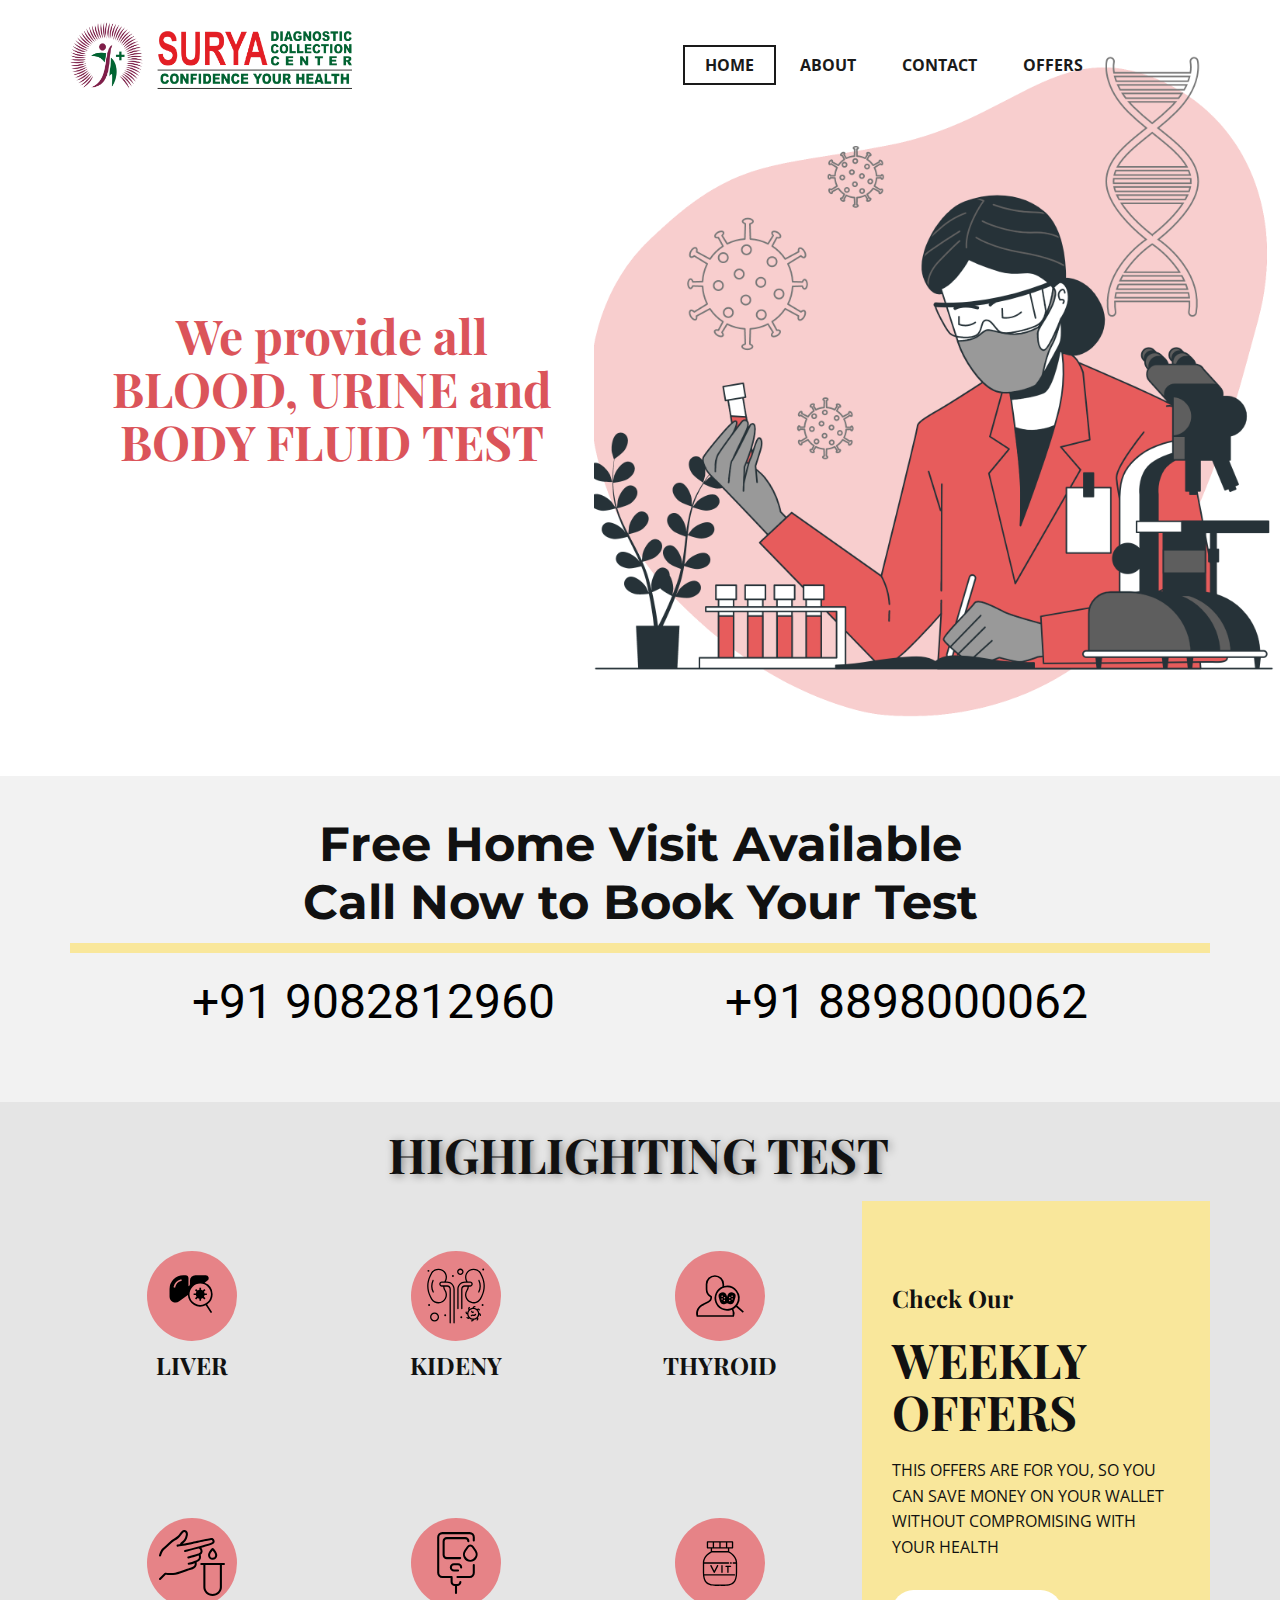
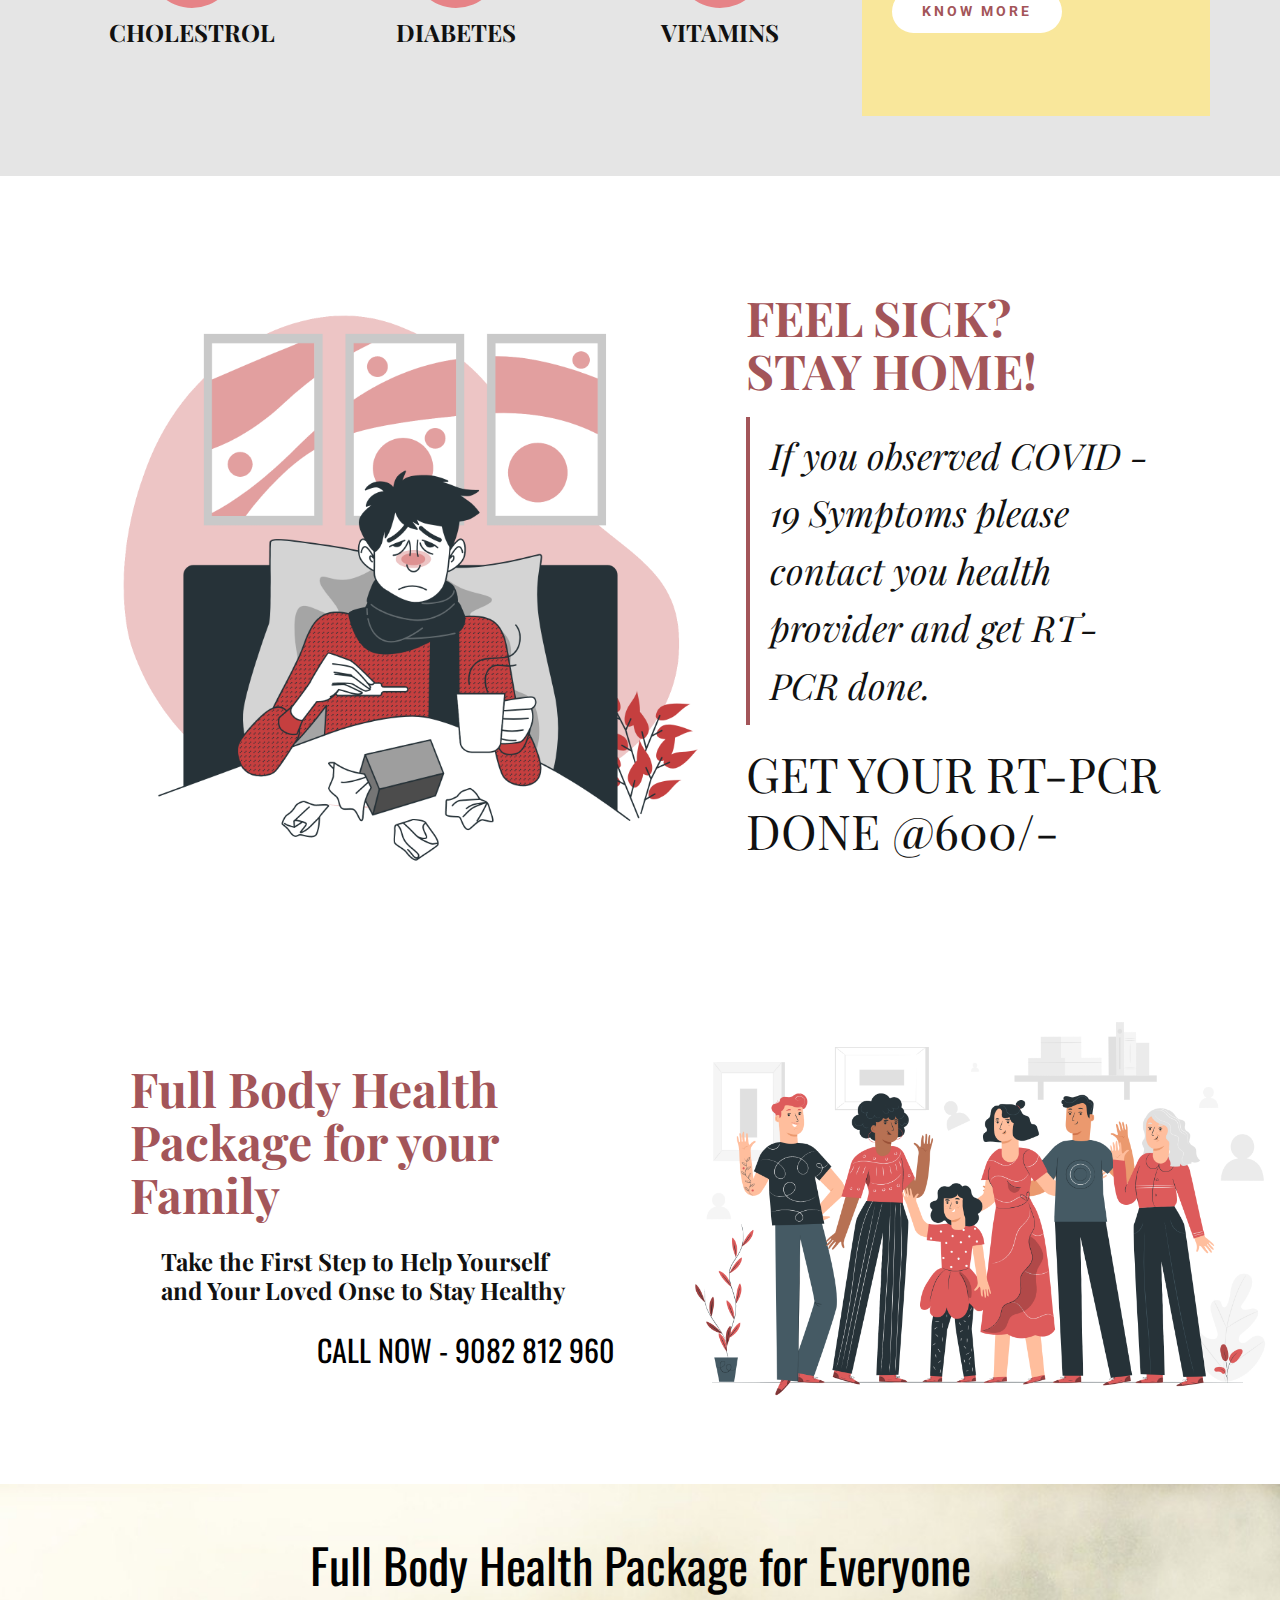
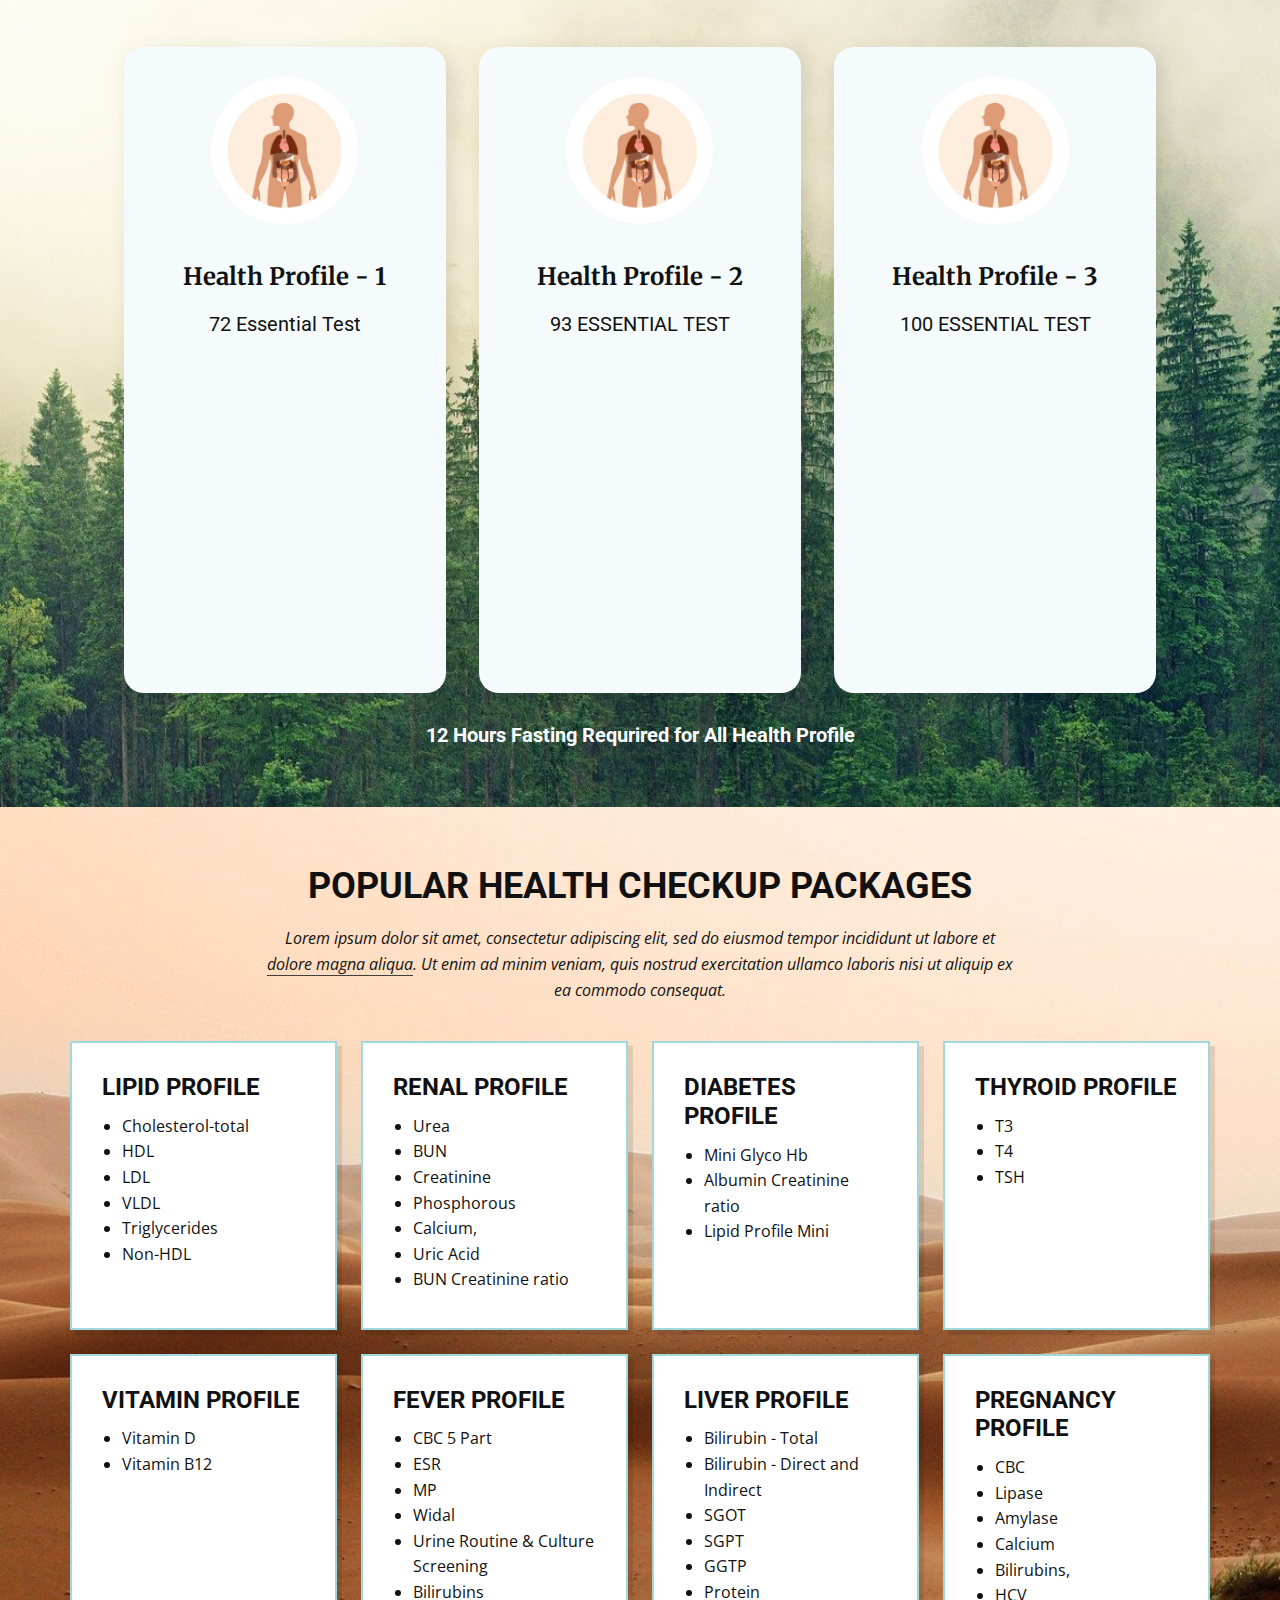
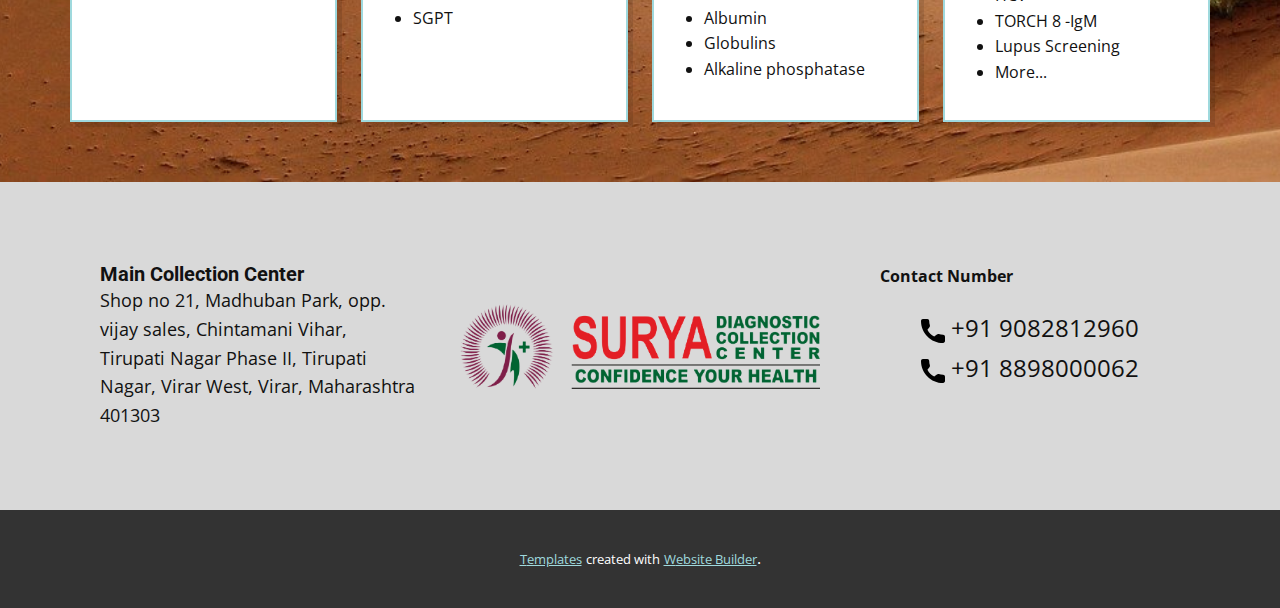
==== index.html @ cb6b9328 "first file upload" ====
<!DOCTYPE html>
<html style="font-size: 16px;">
  <head>
    <meta name="viewport" content="width=device-width, initial-scale=1.0">
    <meta charset="utf-8">
    <meta name="keywords" content="Quality Care, Weekly Timetable, Total Health Care, Get Online Consultation, Our Team, What people say, Make an Appointment">
    <meta name="description" content="">
    <meta name="page_type" content="np-template-header-footer-from-plugin">
    <title>Home</title>
    <link rel="stylesheet" href="nicepage.css" media="screen">
<link rel="stylesheet" href="Home.css" media="screen">
    <script class="u-script" type="text/javascript" src="jquery.js" defer=""></script>
    <script class="u-script" type="text/javascript" src="nicepage.js" defer=""></script>
    <meta name="generator" content="Nicepage 4.0.3, nicepage.com">
    <link id="u-theme-google-font" rel="stylesheet" href="https://fonts.googleapis.com/css?family=Roboto:100,100i,300,300i,400,400i,500,500i,700,700i,900,900i|Open+Sans:300,300i,400,400i,600,600i,700,700i,800,800i">
    <link id="u-page-google-font" rel="stylesheet" href="https://fonts.googleapis.com/css?family=Playfair+Display:400,400i,500,500i,600,600i,700,700i,800,800i,900,900i|Montserrat:100,100i,200,200i,300,300i,400,400i,500,500i,600,600i,700,700i,800,800i,900,900i|Oswald:200,300,400,500,600,700|Merriweather:300,300i,400,400i,700,700i,900,900i">
    
    
    
    
    
    
    
    
    <script type="application/ld+json">{
		"@context": "http://schema.org",
		"@type": "Organization",
		"name": "",
		"logo": "images/WhatsApp_Image_2021-11-16_at_7.43.37_PM-removebg-preview.png"
}</script>
    <meta name="theme-color" content="#9fd9dd">
    <meta property="og:title" content="Home">
    <meta property="og:type" content="website">
  </head>
  <body data-home-page="Home.html" data-home-page-title="Home" class="u-body u-overlap"><header class="u-clearfix u-header" id="sec-e995" data-animation-name="" data-animation-duration="0" data-animation-delay="0" data-animation-direction=""><div class="u-clearfix u-sheet u-sheet-1">
        <a href="https://nicepage.com" class="u-image u-logo u-image-1" data-image-width="1027" data-image-height="243">
          <img src="images/WhatsApp_Image_2021-11-16_at_7.43.37_PM-removebg-preview.png" class="u-logo-image u-logo-image-1">
        </a>
        <nav class="u-menu u-menu-dropdown u-offcanvas u-menu-1">
          <div class="menu-collapse" style="font-size: 1rem; letter-spacing: 0px; font-weight: 700; text-transform: uppercase;">
            <a class="u-border-2 u-border-active-palette-1-base u-border-hover-white u-border-no-left u-border-no-right u-border-no-top u-button-style u-custom-active-border-color u-custom-active-color u-custom-border u-custom-border-color u-custom-borders u-custom-hover-border-color u-custom-hover-color u-custom-left-right-menu-spacing u-custom-padding-bottom u-custom-text-active-color u-custom-text-hover-color u-custom-top-bottom-menu-spacing u-nav-link u-text-active-palette-1-base u-text-grey-90 u-text-hover-grey-90" href="#">
              <svg><use xmlns:xlink="http://www.w3.org/1999/xlink" xlink:href="#menu-hamburger"></use></svg>
              <svg version="1.1" xmlns="http://www.w3.org/2000/svg" xmlns:xlink="http://www.w3.org/1999/xlink"><defs><symbol id="menu-hamburger" viewBox="0 0 16 16" style="width: 16px; height: 16px;"><rect y="1" width="16" height="2"></rect><rect y="7" width="16" height="2"></rect><rect y="13" width="16" height="2"></rect>
</symbol>
</defs></svg>
            </a>
          </div>
          <div class="u-custom-menu u-nav-container">
            <ul class="u-nav u-spacing-2 u-unstyled u-nav-1"><li class="u-nav-item"><a class="u-border-2 u-border-active-grey-90 u-border-hover-grey-50 u-button-style u-nav-link u-text-active-grey-90 u-text-grey-90 u-text-hover-grey-90" href="Home.html" style="padding: 10px 20px;">Home</a>
</li><li class="u-nav-item"><a class="u-border-2 u-border-active-grey-90 u-border-hover-grey-50 u-button-style u-nav-link u-text-active-grey-90 u-text-grey-90 u-text-hover-grey-90" href="About.html" style="padding: 10px 20px;">About</a>
</li><li class="u-nav-item"><a class="u-border-2 u-border-active-grey-90 u-border-hover-grey-50 u-button-style u-nav-link u-text-active-grey-90 u-text-grey-90 u-text-hover-grey-90" href="Contact.html" style="padding: 10px 20px;">Contact</a>
</li><li class="u-nav-item"><a class="u-border-2 u-border-active-grey-90 u-border-hover-grey-50 u-button-style u-nav-link u-text-active-grey-90 u-text-grey-90 u-text-hover-grey-90" style="padding: 10px 20px;">Offers</a>
</li></ul>
          </div>
          <div class="u-custom-menu u-nav-container-collapse">
            <div class="u-black u-container-style u-inner-container-layout u-opacity u-opacity-95 u-sidenav">
              <div class="u-inner-container-layout u-sidenav-overflow">
                <div class="u-menu-close"></div>
                <ul class="u-align-center u-nav u-popupmenu-items u-unstyled u-nav-2"><li class="u-nav-item"><a class="u-button-style u-nav-link" href="Home.html" style="padding: 10px 20px;">Home</a>
</li><li class="u-nav-item"><a class="u-button-style u-nav-link" href="About.html" style="padding: 10px 20px;">About</a>
</li><li class="u-nav-item"><a class="u-button-style u-nav-link" href="Contact.html" style="padding: 10px 20px;">Contact</a>
</li><li class="u-nav-item"><a class="u-button-style u-nav-link" style="padding: 10px 20px;">Offers</a>
</li></ul>
              </div>
            </div>
            <div class="u-black u-menu-overlay u-opacity u-opacity-70"></div>
          </div>
        </nav>
      </div></header>
    <section class="u-align-center u-clearfix u-section-1" id="carousel_49eb">
      <div class="u-clearfix u-layout-wrap u-layout-wrap-1">
        <div class="u-layout">
          <div class="u-layout-row">
            <div class="u-align-left u-container-style u-layout-cell u-left-cell u-size-26-xl u-size-27-lg u-size-28-md u-size-28-sm u-size-28-xs u-layout-cell-1">
              <div class="u-container-layout u-container-layout-1">
                <h1 class="u-align-center u-custom-font u-font-playfair-display u-text u-text-palette-2-base u-text-1"> We provide all BLOOD, URINE and BODY FLUID&nbsp;TEST</h1>
              </div>
            </div>
            <div class="u-container-style u-image u-layout-cell u-right-cell u-size-32-md u-size-32-sm u-size-32-xs u-size-33-lg u-size-34-xl u-image-1" data-image-width="1600" data-image-height="1600">
              <div class="u-container-layout u-valign-bottom"></div>
            </div>
          </div>
        </div>
      </div>
    </section>
    <section class="u-align-center u-clearfix u-grey-5 u-section-2" id="carousel_c2cb">
      <div class="u-clearfix u-sheet u-sheet-1">
        <h3 class="u-custom-font u-font-montserrat u-text u-text-1">Free Home&nbsp;Visit Available<br>Call Now to Book Your Test
        </h3>
        <div class="u-border-10 u-border-palette-3-light-2 u-expanded-width u-line u-line-horizontal u-line-1"></div>
        <h1 class="u-text u-text-2">
          <a class="u-active-none u-border-none u-btn u-button-link u-button-style u-hover-none u-none u-text-black u-btn-1" href="tel:8898000062">+91 8898000062</a>
        </h1>
        <h1 class="u-text u-text-3">
          <a class="u-active-none u-border-none u-btn u-button-link u-button-style u-hover-none u-none u-text-black u-btn-2" href="tel:9082812960">+91 9082812960</a>
        </h1>
      </div>
    </section>
    <section class="u-clearfix u-grey-10 u-section-3" id="sec-e779">
      <div class="u-clearfix u-sheet u-sheet-1">
        <h1 class="u-custom-font u-font-playfair-display u-text u-text-1">HIGHLIGHTING TEST</h1>
        <div class="u-list u-list-1">
          <div class="u-repeater u-repeater-1">
            <div class="u-container-style u-list-item u-repeater-item u-shape-rectangle">
              <div class="u-container-layout u-similar-container u-container-layout-1"><span class="u-icon u-icon-circle u-palette-2-light-1 u-spacing-12 u-text-black u-icon-1"><svg class="u-svg-link" preserveAspectRatio="xMidYMin slice" viewBox="0 0 512 512" style=""><use xmlns:xlink="http://www.w3.org/1999/xlink" xlink:href="#svg-a597"></use></svg><svg class="u-svg-content" viewBox="0 0 512 512" id="svg-a597"><g id="Hepatitis"><path d="M415.978,242.4233a96.2558,96.2558,0,0,0-61.68-89.721L376.2612,136.6a23.3884,23.3884,0,0,0-13.8286-42.25H282.6753A42.8745,42.8745,0,0,0,239.85,137.1758v27.17a17.7848,17.7848,0,0,1-11.2549,16.5225v-63.13A23.4149,23.4149,0,0,0,205.2065,94.35H188.4551a106.7915,106.7915,0,0,0-106.67,106.6709v58.709A46.978,46.978,0,0,0,156.6,297.6465L223.9612,248.26a96.0654,96.0654,0,0,0,138.4545,80.3187l39.1776,60.2262,10.8974-7.0889-38.829-59.69A96.079,96.079,0,0,0,415.978,242.4233ZM170.6465,139.6328A64.2673,64.2673,0,0,0,126.6152,184.85l-1.6455,6.2886-12.5766-3.2915,1.646-6.2881a77.3275,77.3275,0,0,1,52.9795-54.4092l6.2417-1.814,3.6279,12.4834Zm66.1323,102.7905a83.1,83.1,0,1,1,83.1,83.1A83.1937,83.1937,0,0,1,236.7788,242.4233Z"></path><path d="M348.5189,222.9753l12.26-12.2605-9.1924-9.1923-12.2605,12.26a34.422,34.422,0,0,0-12.948-5.36V191.0806h-13v17.3425a34.4232,34.4232,0,0,0-12.9479,5.36l-12.2606-12.26-9.1924,9.1923,12.2606,12.2606a34.4216,34.4216,0,0,0-5.36,12.9479H268.5356v13h17.3426a34.4218,34.4218,0,0,0,5.36,12.948l-12.26,12.26,9.1924,9.1924,12.2605-12.26a34.422,34.422,0,0,0,12.948,5.36v17.3424h13V276.4237a34.4225,34.4225,0,0,0,12.9481-5.36l12.26,12.26,9.1924-9.1924-12.26-12.26a34.4241,34.4241,0,0,0,5.36-12.9481h17.3424v-13H353.8788A34.4236,34.4236,0,0,0,348.5189,222.9753Z"></path>
</g></svg></span>
                <h3 class="u-align-center u-custom-font u-font-playfair-display u-text u-text-2">LIVER</h3>
              </div>
            </div>
            <div class="u-container-style u-list-item u-repeater-item u-shape-rectangle">
              <div class="u-container-layout u-similar-container u-container-layout-2"><span class="u-icon u-icon-circle u-palette-2-light-1 u-spacing-12 u-text-black u-icon-2"><svg class="u-svg-link" preserveAspectRatio="xMidYMin slice" viewBox="0 0 512 512" style=""><use xmlns:xlink="http://www.w3.org/1999/xlink" xlink:href="#svg-5d9b"></use></svg><svg class="u-svg-content" viewBox="0 0 512 512" id="svg-5d9b" style="enable-background:new 0 0 512 512;"><g id="_x33_2_x2C__Disease_x2C__infected_x2C__infection_x2C__kidney"><g id="XMLID_19_"><g id="XMLID_20_"><path d="M430.347,229.461c2.46,1.276,5.475,0.304,6.74-2.138c15.17-29.268,15.627-64.445,1.223-94.099     c-1.205-2.483-4.198-3.52-6.682-2.313c-2.484,1.207-3.52,4.198-2.313,6.682c13.03,26.827,12.616,58.65-1.107,85.128     C426.938,225.173,427.895,228.191,430.347,229.461z" id="XMLID_870_"></path><path d="M406.606,312.021c17.414-3.721,32.337-14,42.02-28.945c0.088-0.136,0.169-0.274,0.243-0.418     l10.615-20.479c26.021-50.206,26.806-110.546,2.1-161.412c-13.434-27.627-12.647-26.112-12.958-26.593     c-20.032-30.922-61.271-39.74-92.2-19.702c-30.049,19.468-39.009,58.701-21.626,89.029H325.5c-32.809,0-59.5,26.691-59.5,59.5     v150.5c0,2.762,2.238,5,5,5c2.762,0,5-2.238,5-5V203c0-27.294,22.206-49.5,49.5-49.5H366c5.514,0,10,4.486,10,10s-4.486,10-10,10     c-21.368,0-20.32,0-41.75,0c-15.577,0-28.25,12.673-28.25,28.25V353.5c0,2.762,2.238,5,5,5c2.762,0,5-2.238,5-5V201.75     c0-10.063,8.186-18.25,18.25-18.25h21.708c-0.797,9.634-3.943,18.908-9.234,27.077c-9.683,14.945-12.966,32.766-9.244,50.18     C335.154,296.671,370.467,319.741,406.606,312.021z M345.117,216.014c6.345-9.794,10.063-20.944,10.88-32.514H366     c11.028,0,20-8.972,20-20s-8.972-20-20-20h-19.484c-0.46-0.777-0.927-1.537-1.399-2.267c-17.03-26.284-9.541-61.339,16.746-78.37     c26.131-16.931,61.078-9.649,78.206,16.495l12.52,25.776c23.332,48.038,22.591,105.026-1.984,152.441l-10.501,20.26     c-8.233,12.597-20.862,21.26-35.588,24.406c-30.631,6.541-60.712-12.945-67.258-43.575     C334.096,243.865,336.886,228.717,345.117,216.014z" id="XMLID_1387_"></path><path d="M82.684,137.594c1.207-2.484,0.172-5.476-2.313-6.682c-2.486-1.207-5.476-0.17-6.682,2.313     c-14.404,29.653-13.946,64.83,1.224,94.099c1.267,2.444,4.281,3.413,6.74,2.138c2.452-1.27,3.409-4.288,2.139-6.74     C70.068,196.243,69.654,164.419,82.684,137.594z" id="XMLID_867_"></path><path d="M186.5,143.5h-9.299c8.174-14.261,10.781-30.81,7.319-47.009c-3.721-17.414-14.001-32.337-28.945-42.02     c-30.922-20.035-72.165-11.225-92.2,19.702c-0.111,0.172-0.212,0.35-0.301,0.534l-12.658,26.059     c-24.706,50.867-23.921,111.207,2.101,161.412l10.615,20.479c0.074,0.144,0.155,0.282,0.243,0.418     c19.895,30.706,61.213,39.776,92.2,19.701c30.85-19.988,39.688-61.349,19.701-92.2c-5.291-8.169-8.438-17.443-9.234-27.077     h21.708c10.063,0,18.25,8.187,18.25,18.25V463.5c0,2.762,2.238,5,5,5c2.762,0,5-2.238,5-5V201.75     c0-15.577-12.673-28.25-28.25-28.25c-21.483,0-20.326,0-41.75,0c-5.514,0-10-4.486-10-10s4.486-10,10-10h40.5     c27.294,0,49.5,22.206,49.5,49.5v260.5c0,2.762,2.238,5,5,5c2.762,0,5-2.238,5-5V203C246,170.191,219.309,143.5,186.5,143.5z      M126,163.5c0,11.028,8.972,20,20,20h10.004c0.817,11.57,4.535,22.721,10.88,32.514c16.989,26.223,9.477,61.379-16.746,78.37     c-26.157,16.947-61.203,9.517-78.241-16.547l-10.501-20.261c-24.575-47.415-25.317-104.402-1.984-152.441l12.521-25.776     c17.03-25.991,51.921-33.525,78.206-16.495c26.279,17.025,33.779,52.081,16.747,78.368c-0.479,0.739-0.944,1.492-1.403,2.269H146     C134.972,143.5,126,152.472,126,163.5z" id="XMLID_1383_"></path><path d="M436.732,388.564c-0.92-8.767-4.275-17.319-10.069-24.557c0.479-0.229,0.99-0.393,1.523-0.428     c2.087-0.14,4.225,1.764,5.67,3.38c1.842,2.057,5.002,2.233,7.061,0.393c2.058-1.842,2.233-5.003,0.393-7.061     c-4.258-4.757-8.892-7.004-13.772-6.69c-3.349,0.218-6.066,1.633-8.077,3.156c-7.044-5.719-15.494-9.242-24.509-10.229     c0.181-0.51,0.435-0.997,0.8-1.404c1.374-1.533,4.22-1.714,6.376-1.593c2.742,0.142,5.116-1.957,5.27-4.715     c0.153-2.757-1.958-5.116-4.715-5.27c-6.369-0.357-11.241,1.329-14.469,5.006c-2.214,2.521-3.135,5.444-3.479,7.942     c-9.025,0.938-17.49,4.422-24.562,10.097c-0.228-0.477-0.393-0.989-0.428-1.521c-0.134-2.067,1.764-4.225,3.38-5.67     c2.058-1.842,2.233-5.003,0.393-7.061c-1.843-2.058-5.003-2.234-7.061-0.393c-4.757,4.257-7.008,8.89-6.69,13.772     c0.218,3.349,1.633,6.067,3.156,8.077c-5.841,7.212-9.237,15.755-10.204,24.519c-0.518-0.181-1.016-0.438-1.43-0.81     c-1.533-1.374-1.712-4.225-1.593-6.375c0.153-2.757-1.958-5.116-4.715-5.27c-2.761-0.153-5.117,1.957-5.27,4.715     c-0.354,6.373,1.33,11.241,5.006,14.468c2.53,2.222,5.468,3.147,7.972,3.488c0.921,8.765,4.276,17.316,10.069,24.553     c-0.478,0.228-0.991,0.394-1.523,0.428c-2.06,0.154-4.224-1.763-5.67-3.38c-1.843-2.058-5.003-2.234-7.061-0.393     c-2.058,1.842-2.233,5.003-0.393,7.06c3.688,4.12,8.274,7.046,13.771,6.69c3.349-0.218,6.066-1.633,8.077-3.156     c7.044,5.719,15.494,9.242,24.509,10.229c-0.181,0.51-0.435,0.997-0.8,1.404c-1.373,1.532-4.221,1.71-6.375,1.593     c-2.768-0.147-5.117,1.957-5.27,4.715c-0.153,2.757,1.958,5.116,4.715,5.27c5.526,0.312,10.846-0.878,14.469-5.006     c2.214-2.521,3.135-5.444,3.478-7.942c9.024-0.938,17.49-4.422,24.562-10.097c0.228,0.478,0.394,0.989,0.428,1.522     c0.134,2.067-1.764,4.225-3.38,5.67c-2.058,1.842-2.233,5.003-0.393,7.061c1.843,2.058,5.003,2.233,7.06,0.393     c4.757-4.257,7.008-8.89,6.691-13.771c-0.218-3.349-1.633-6.067-3.156-8.077c5.841-7.212,9.237-15.755,10.204-24.518     c0.519,0.181,1.016,0.437,1.43,0.809c1.533,1.374,1.712,4.226,1.593,6.376c-0.153,2.757,1.958,5.116,4.715,5.27     c2.807,0.145,5.119-1.994,5.27-4.715c0.354-6.374-1.33-11.242-5.006-14.47C442.172,389.824,439.237,388.904,436.732,388.564z      M389.939,430.853c-0.124-0.006-0.248-0.001-0.374,0.002c-20.772-0.078-37.085-16.927-37.147-37.195     c0.001-0.034-0.003-0.069-0.002-0.105c-0.006-20.394,16.379-37.2,37.077-37.318c0.076,0.004,0.15,0.021,0.226,0.021     c0.07,0,0.143-0.017,0.214-0.021c20.635,0.12,37.073,16.87,37.073,37.282C427.02,413.787,410.753,430.729,389.939,430.853z" id="XMLID_1380_"></path><path d="M404.308,395.821c-3.869,3.492-9.195,6.521-10.96,6.26c-5.801-6.348-15.164-3.249-21.898,2.668     c-2.074,1.823-2.278,4.982-0.455,7.057c1.826,2.077,4.982,2.275,7.057,0.455c2.372-2.085,6.965-4.496,7.934-3.414     c1.752,1.959,4.121,3.069,6.85,3.212c7.624,0.386,16.486-7.283,18.188-8.825c2.043-1.853,2.197-5.011,0.346-7.057     C409.517,394.129,406.355,393.975,404.308,395.821z" id="XMLID_862_"></path><path d="M383.107,387.383c3.034,0.878,6.283,0.417,9.377-1.646c2.298-1.531,2.919-4.636,1.387-6.934     c-1.532-2.298-4.636-2.919-6.934-1.387c-0.692,0.461-0.954,0.388-1.04,0.362c-1.09-0.31-2.795-2.49-3.594-4.236     c-1.128-2.509-4.075-3.638-6.591-2.52c-2.523,1.122-3.66,4.076-2.539,6.6C373.759,378.942,376.993,385.609,383.107,387.383z" id="XMLID_861_"></path><path d="M289.665,93.5c13.785,0,25-11.215,25-25s-11.215-25-25-25c-13.785,0-25,11.215-25,25     S275.88,93.5,289.665,93.5z M289.665,53.5c8.271,0,15,6.729,15,15s-6.729,15-15,15c-8.272,0-15-6.729-15-15     S281.394,53.5,289.665,53.5z" id="XMLID_1375_"></path><path d="M89.665,383.5c-19.299,0-35,15.701-35,35s15.701,35,35,35c19.299,0,35-15.701,35-35     S108.964,383.5,89.665,383.5z M89.665,443.5c-13.785,0-25-11.215-25-25s11.215-25,25-25c13.785,0,25,11.215,25,25     S103.451,443.5,89.665,443.5z" id="XMLID_1372_"></path><circle cx="462.165" cy="326" id="XMLID_856_" r="7.5"></circle><circle cx="232.165" cy="101" id="XMLID_855_" r="7.5"></circle><circle cx="467.165" cy="51" id="XMLID_854_" r="7.5"></circle><circle cx="42.165" cy="61" id="XMLID_853_" r="7.5"></circle><circle cx="297.165" cy="421" id="XMLID_852_" r="7.5"></circle><circle cx="47.165" cy="326" id="XMLID_851_" r="7.5"></circle><circle cx="172.165" cy="406" id="XMLID_850_" r="7.5"></circle>
</g>
</g>
</g></svg></span>
                <h3 class="u-align-center u-custom-font u-font-playfair-display u-text u-text-3">KIDENY</h3>
              </div>
            </div>
            <div class="u-container-style u-list-item u-repeater-item u-shape-rectangle">
              <div class="u-container-layout u-similar-container u-container-layout-3"><span class="u-icon u-icon-circle u-palette-2-light-1 u-spacing-12 u-text-black u-icon-3"><svg class="u-svg-link" preserveAspectRatio="xMidYMin slice" viewBox="0 0 512 512" style=""><use xmlns:xlink="http://www.w3.org/1999/xlink" xlink:href="#svg-a11b"></use></svg><svg class="u-svg-content" viewBox="0 0 512 512" id="svg-a11b"><g id="Thyroid"><path d="M354.7407,228.2134a31.4647,31.4647,0,0,0-39.3515,20.6587l-4.3653,14.0151-4.3652-14.0151a31.4268,31.4268,0,0,0-60.01,18.6919l8.9444,28.7138a31.7627,31.7627,0,0,0,39.7734,20.88l10.2168-3.1821a18.2133,18.2133,0,0,1,10.8818,0l10.2168,3.1826a31.7639,31.7639,0,0,0,39.7735-20.88L375.4,267.564a31.4268,31.4268,0,0,0-20.6592-39.3506ZM271.917,284.8071a5.8009,5.8009,0,1,1,5.9722-5.6242A5.8007,5.8007,0,0,1,271.917,284.8071Zm.6528-21.77a5.801,5.801,0,1,1,5.9722-5.6246A5.8011,5.8011,0,0,1,272.57,263.0374Zm17.1438,33.1983a5.8009,5.8009,0,1,1,5.9722-5.6244A5.8011,5.8011,0,0,1,289.7136,296.2357Zm.6529-21.77a5.801,5.801,0,1,1,5.9721-5.6245A5.8006,5.8006,0,0,1,290.3665,274.4658Zm41.46,21.5081a5.8009,5.8009,0,1,1,5.8007-5.8009A5.801,5.801,0,0,1,331.8267,295.9739Zm0-21.78a5.801,5.801,0,1,1,5.8007-5.8009A5.801,5.801,0,0,1,331.8267,274.1942Zm18.1313,10.89a5.8009,5.8009,0,1,1,5.8008-5.8008A5.801,5.801,0,0,1,349.958,285.084Zm0-21.78a5.8009,5.8009,0,1,1,5.8008-5.8009A5.8009,5.8009,0,0,1,349.958,263.3043Z"></path><path d="M441.1968,375.4683l-52.1856-44.8545a98.8933,98.8933,0,0,0,7.208-11.2456,97.1842,97.1842,0,0,0-108.3-141.0694V165.54a71.3086,71.3086,0,1,0-142.6171,0v38.18a71.0479,71.0479,0,0,0,35.6347,61.669v5.1167c0,11.1645-7.4892,21.2358-19.5469,26.2837-.16.0674-.3183.1411-.4726.2207l-34.84,18c-42.0127,17.7163-63.914,58.9482-52.0859,98.1372a6.5,6.5,0,0,0,6.2227,4.622H359.1372a6.5,6.5,0,0,0,6.2227-4.622,74.5818,74.5818,0,0,0-5.5039-56.4047,95.912,95.912,0,0,0,20.7421-16.2172l52.1241,44.8016ZM354.1177,404.769H85.2339a62.2277,62.2277,0,0,1,6.2109-43.0131c8.1289-15.1089,22.2989-27.4888,39.8985-34.858.16-.0673.3183-.1411.4726-.2207l34.8447-18.0024c16.5782-7.0454,27.2764-22.001,27.2764-38.17v-8.98a6.499,6.499,0,0,0-3.5537-5.794,58.1743,58.1743,0,0,1-32.081-52.0122V165.54a58.3086,58.3086,0,1,1,116.6171,0v16.926A97.1786,97.1786,0,0,0,338.2739,365.98a98.4758,98.4758,0,0,0,9.9883-3.528A62.1709,62.1709,0,0,1,354.1177,404.769Zm-19.4883-51.2675a84.2863,84.2863,0,1,1,50.1885-40.3794A83.621,83.621,0,0,1,334.6294,353.5015Z"></path>
</g></svg></span>
                <h3 class="u-align-center u-custom-font u-font-playfair-display u-text u-text-4">THYROID</h3>
              </div>
            </div>
            <div class="u-container-style u-list-item u-repeater-item u-shape-rectangle">
              <div class="u-container-layout u-similar-container u-container-layout-4"><span class="u-icon u-icon-circle u-palette-2-light-1 u-spacing-12 u-icon-4"><svg class="u-svg-link" preserveAspectRatio="xMidYMin slice" viewBox="0 0 128 128" style=""><use xmlns:xlink="http://www.w3.org/1999/xlink" xlink:href="#svg-0c4b"></use></svg><svg class="u-svg-content" viewBox="0 0 128 128" id="svg-0c4b"><path d="M80.71,47.84a7.51,7.51,0,0,0,3.74-5.57,11.46,11.46,0,0,0-2.26-7.7c11.18-3.14,21.41-6.3,23.32-7.83a5.7,5.7,0,0,0,2.37-5.08c-.26-3-2.95-5.46-4.14-6.11-.84-.46-1.45-.8-22.13,3.62-9.69,2.06-20.67,4.54-22.58,5.1-1.62.47-7.55,1.49-13.27,2.42a16.7,16.7,0,0,1,1.88-1.56c2.51-1.84,6.93-6.22,8.29-14.94.63-4-.55-7.26-3.22-9A6.61,6.61,0,0,0,45.59.94c-1.89,1.17-3.31,3.13-5,5.4a34,34,0,0,1-5.09,6,54.25,54.25,0,0,1-6.76,4.74,49.7,49.7,0,0,0-7.74,5.57l-3.22,3.08A119.66,119.66,0,0,1,7.6,34.87C2.92,38.35.34,47.9.06,49A2,2,0,0,0,1.5,51.41a1.77,1.77,0,0,0,.5.07A2,2,0,0,0,3.94,50C4.6,47.43,7,40.32,10,38.09A120.89,120.89,0,0,0,20.6,28.61c1.1-1.06,2.17-2.09,3.19-3a45.87,45.87,0,0,1,7.12-5.1,56.37,56.37,0,0,0,7.27-5.12,37.4,37.4,0,0,0,5.71-6.67c1.39-1.92,2.59-3.59,3.8-4.34a2.64,2.64,0,0,1,2.8.14c1.32.88,1.86,2.73,1.49,5.09-1.14,7.3-4.69,10.86-6.71,12.34a16.07,16.07,0,0,0-5.09,5.68l-4.41.68a2,2,0,1,0,.6,4c.83-.13,20.23-3.09,23.77-4.12,4.38-1.27,37.31-8.43,42-8.83A5,5,0,0,1,103.9,22c0,.22.07.82-.9,1.6-1.6,1.24-13.42,4.8-28,8.79l-.25.06-.07,0c-7.76,2.11-16.3,4.35-24.51,6.41a2,2,0,0,0,.49,3.94,2.05,2.05,0,0,0,.49-.06c3.77-.95,14.39-3.65,25.27-6.62a2.51,2.51,0,0,1,2.26.49c1.35,1.11,2,3.77,1.82,5.19-.23,2.2-2.8,3-2.89,3.06h0c-.17.06-17.33,5.44-21.25,6.51a2,2,0,0,0,.52,3.93,2.41,2.41,0,0,0,.53-.07c3.28-.89,15.09-4.58,19.63-6,.5,1.62.94,4.22-.4,6.32-.83,1.29-4.62,3.31-6.92,4.27l-.06,0-.08,0a40.51,40.51,0,0,1-12.07,3.61,2,2,0,0,0,.22,4l.22,0a42.86,42.86,0,0,0,11.27-3,7.65,7.65,0,0,1-.11,2.9c-.53,2.26-2.14,4.12-8.26,5.9-2.15.62-5.29,1.79-8.94,3.13-6.74,2.5-15.14,5.6-20.49,6.45-8,1.27-18.8,0-18.9,0a2,2,0,0,0-1.66.57L.59,93.59a2,2,0,0,0,0,2.82A2,2,0,0,0,2,97a2,2,0,0,0,1.41-.59l9.53-9.52c2.94.31,11.82,1.06,19-.08,5.73-.91,14.34-4.09,21.25-6.65,3.57-1.32,6.66-2.46,8.67-3,4.75-1.38,9.79-3.51,11-8.83a11.77,11.77,0,0,0,0-5.49c2.21-1,5.71-3,7-5C82.23,54.21,81.48,50.17,80.71,47.84Z"></path><path d="M126,64H82a2,2,0,0,0,0,4h4v43c0,9.21,8.24,17,18,17s18-7.79,18-17V68h4a2,2,0,0,0,0-4Zm-8,47c0,6.93-6.54,13-14,13s-14-6.07-14-13V68h28Z"></path><path d="M102.64,35.59c-.77.77-7.53,7.69-7.53,13.47a8.95,8.95,0,0,0,17.89,0c0-5.78-6.76-12.7-7.53-13.47A2,2,0,0,0,102.64,35.59ZM104.06,54a5,5,0,0,1-5-4.94c0-2.56,2.64-6.45,5-9.11,2.3,2.66,4.94,6.55,4.94,9.11A5,5,0,0,1,104.06,54Z"></path></svg></span>
                <h3 class="u-align-center u-custom-font u-font-playfair-display u-text u-text-5">CHOLESTROL</h3>
              </div>
            </div>
            <div class="u-container-style u-list-item u-repeater-item u-shape-rectangle">
              <div class="u-container-layout u-similar-container u-container-layout-5"><span class="u-icon u-icon-circle u-palette-2-light-1 u-spacing-12 u-text-black u-icon-5"><svg class="u-svg-link" preserveAspectRatio="xMidYMin slice" viewBox="0 0 512 512" style=""><use xmlns:xlink="http://www.w3.org/1999/xlink" xlink:href="#svg-e969"></use></svg><svg class="u-svg-content" viewBox="0 0 512 512" id="svg-e969"><g id="_23._Diabetes"><path d="M402,271.67V332a40,40,0,0,1-40,40H267a8,8,0,0,1,0-16h95a24,24,0,0,0,24-24V271.67a8,8,0,0,1,16,0ZM290,395a8,8,0,0,0-8,8,16,16,0,0,1-16,16H246a16,16,0,0,1-16-16V364a8,8,0,0,0-8-8H150a24,24,0,0,1-24-24V56a24,24,0,0,1,24-24H362a24,24,0,0,1,24,24V80.67a8,8,0,1,0,16,0V56a40,40,0,0,0-40-40H150a40,40,0,0,0-40,40V332a40,40,0,0,0,40,40h64v31a32,32,0,0,0,32,32h2v53a8,8,0,0,0,16,0V435h2a32,32,0,0,0,32-32A8,8,0,0,0,290,395ZM184,71H328a16,16,0,0,1,16,16,8,8,0,0,0,16,0,32,32,0,0,0-32-32H184a32,32,0,0,0-32,32V194a32,32,0,0,0,32,32H288.67a8,8,0,0,0,0-16H184a16,16,0,0,1-16-16V87A16,16,0,0,1,184,71Zm56,203h32a16,16,0,0,1,16,16,8,8,0,0,0,16,0,32,32,0,0,0-32-32H240a32,32,0,0,0,0,64h32a8,8,0,0,0,0-16H240a16,16,0,0,1,0-32Zm127-28c-45.86,0-73-51.63-46.82-89.42L342,125.14a30.49,30.49,0,0,1,50.08,0l21.78,31.41C440.07,194.39,412.79,246,367,246Zm33.67-80.3-21.78-31.41a14.45,14.45,0,0,0-23.78,0l-21.78,31.41a41,41,0,1,0,67.34,0Z"></path>
</g></svg></span>
                <h3 class="u-align-center u-custom-font u-font-playfair-display u-text u-text-6">DIABETES</h3>
              </div>
            </div>
            <div class="u-container-style u-list-item u-repeater-item u-shape-rectangle">
              <div class="u-container-layout u-similar-container u-container-layout-6"><span class="u-icon u-icon-circle u-palette-2-light-1 u-spacing-12 u-icon-6"><svg class="u-svg-link" preserveAspectRatio="xMidYMin slice" viewBox="0 0 100 100" style=""><use xmlns:xlink="http://www.w3.org/1999/xlink" xlink:href="#svg-94e4"></use></svg><svg class="u-svg-content" viewBox="0 0 100 100" id="svg-94e4"><g><path d="M64,32.51V28h5c0.553,0,1-0.448,1-1v-9c0-0.552-0.447-1-1-1H31c-0.553,0-1,0.448-1,1v9c0,0.552,0.447,1,1,1h5v4.52   c-7.314,3.832-12,10.576-12,17.411v14.375c0,7.573,1.549,12.799,4.735,15.973c4.462,4.443,11.32,4.41,19.26,4.385L50,84.658   l2.005,0.005c0.663,0.002,1.317,0.005,1.964,0.005c7.104,0,13.206-0.316,17.297-4.391C74.451,77.105,76,71.88,76,64.307V49.931   C76,43,71.314,36.253,64,32.51z M68,26h-5h-2v-7h7V26z M41,19h8v7h-8V19z M51,19h8v7h-8V19z M32,19h7v7h-2h-5V19z M62,28v4H38v-4   H62z M74,64.307c0,7.014-1.355,11.775-4.146,14.555c-3.873,3.859-10.354,3.83-17.84,3.803L50,82.658l-2.014,0.005   c-7.497,0.028-13.966,0.056-17.839-3.802c-2.116-2.107-3.403-5.359-3.904-9.862H72c0.553,0,1-0.448,1-1s-0.447-1-1-1H26.078   C26.028,66.141,26,65.247,26,64.307V51h37c0.553,0,1-0.448,1-1s-0.447-1-1-1H26.042c0.419-5.945,4.808-11.734,11.445-15h25.031   c6.639,3.178,11.026,8.97,11.44,15H70c-0.553,0-1,0.448-1,1s0.447,1,1,1h4V64.307z"></path><path d="M67,49h-1c-0.553,0-1,0.448-1,1s0.447,1,1,1h1c0.553,0,1-0.448,1-1S67.553,49,67,49z"></path><path d="M46.888,53.1c-0.495-0.252-1.105-0.056-1.358,0.441l-4.203,8.236l-4.202-8.236c-0.252-0.497-0.861-0.693-1.358-0.441   c-0.497,0.254-0.694,0.862-0.44,1.359l5.102,10c0.026,0.052,0.063,0.093,0.097,0.139c0.017,0.021,0.028,0.045,0.047,0.066   c0.08,0.091,0.173,0.164,0.276,0.219c0.008,0.004,0.013,0.012,0.021,0.018c0.04,0.021,0.083,0.031,0.125,0.045   c0.027,0.011,0.053,0.022,0.081,0.031c0.083,0.021,0.168,0.034,0.252,0.034h0.001h0.001c0.084,0,0.169-0.013,0.252-0.034   c0.028-0.008,0.054-0.021,0.081-0.031c0.042-0.014,0.085-0.024,0.125-0.045c0.008-0.004,0.013-0.012,0.021-0.018   c0.104-0.056,0.196-0.128,0.275-0.218c0.02-0.021,0.031-0.046,0.049-0.069c0.033-0.044,0.069-0.085,0.096-0.137l5.103-10   C47.582,53.962,47.385,53.354,46.888,53.1z"></path><path d="M53,53c-0.553,0-1,0.448-1,1v10c0,0.552,0.447,1,1,1s1-0.448,1-1V54C54,53.448,53.553,53,53,53z"></path><path d="M66,54h-7c-0.553,0-1,0.448-1,1s0.447,1,1,1h2v8c0,0.552,0.447,1,1,1s1-0.448,1-1v-8h3c0.553,0,1-0.448,1-1   S66.553,54,66,54z"></path>
</g></svg></span>
                <h3 class="u-align-center u-custom-font u-font-playfair-display u-text u-text-7">VITAMINS</h3>
              </div>
            </div>
          </div>
        </div>
        <div class="u-container-style u-expanded-width-md u-expanded-width-sm u-expanded-width-xs u-group u-palette-3-light-2 u-group-1">
          <div class="u-container-layout u-valign-middle u-container-layout-7">
            <h6 class="u-custom-font u-font-playfair-display u-text u-text-default u-text-8">Check Our</h6>
            <h2 class="u-custom-font u-font-playfair-display u-text u-text-9">WEEKLY OFFERS</h2>
            <p class="u-text u-text-10">THIS OFFERS ARE FOR YOU, SO YOU CAN SAVE MONEY ON YOUR WALLET WITHOUT COMPROMISING WITH YOUR HEALTH</p>
            <a href="https://nicepage.com/landing-page" class="u-btn u-btn-round u-button-style u-custom-font u-heading-font u-radius-30 u-text-palette-2-dark-1 u-white u-btn-1">Know more</a>
          </div>
        </div>
      </div>
    </section>
    <section class="u-align-left u-clearfix u-valign-middle-sm u-valign-middle-xs u-section-4" id="carousel_af6b">
      <div class="u-clearfix u-sheet u-sheet-1">
        <div class="u-clearfix u-gutter-0 u-layout-wrap u-layout-wrap-1">
          <div class="u-gutter-0 u-layout">
            <div class="u-layout-row">
              <div class="u-align-left u-container-style u-image u-layout-cell u-right-cell u-size-34 u-image-1" data-image-width="2000" data-image-height="2000">
                <div class="u-container-layout u-container-layout-1"></div>
              </div>
              <div class="u-align-left u-container-style u-layout-cell u-left-cell u-size-26 u-layout-cell-2">
                <div class="u-container-layout u-container-layout-2">
                  <h1 class="u-custom-font u-font-playfair-display u-text u-text-palette-2-dark-1 u-text-1">FEEL SICK?<br>STAY HOME!
                  </h1>
                  <blockquote class="u-border-palette-2-dark-1 u-custom-font u-font-playfair-display u-text u-text-2">If you observed COVID - 19 Symptoms please contact you health provider and get RT-PCR done.</blockquote>
                  <h3 class="u-custom-font u-font-playfair-display u-text u-text-3">GET YOUR RT-PCR DONE @600/-</h3>
                </div>
              </div>
            </div>
          </div>
        </div>
      </div>
    </section>
    <section class="u-clearfix u-white u-section-5" id="carousel_b096">
      <div class="u-clearfix u-layout-wrap u-layout-wrap-1">
        <div class="u-layout">
          <div class="u-layout-row">
            <div class="u-align-left u-container-style u-layout-cell u-left-cell u-size-30 u-layout-cell-1">
              <div class="u-container-layout u-container-layout-1">
                <h1 class="u-custom-font u-font-playfair-display u-text u-text-palette-2-dark-1 u-text-1">Full Body Health Package for your Family</h1>
                <h6 class="u-custom-font u-font-playfair-display u-text u-text-2">Take the First Step to Help Yourself and Your Loved Onse to Stay Healthy<br>
                  <font style="font-size: 3rem;"></font>
                </h6>
                <h3 class="u-align-right u-custom-font u-font-oswald u-text u-text-3">
                  <a class="u-active-none u-border-none u-btn u-button-link u-button-style u-hover-none u-none u-text-black u-btn-1" href="tel:09082812960"> CALL NOW - 9082 812 960</a>
                </h3>
              </div>
            </div>
            <div class="u-container-style u-image u-layout-cell u-right-cell u-size-30 u-image-1" data-image-width="1600" data-image-height="1600">
              <div class="u-container-layout u-valign-middle u-container-layout-2"></div>
            </div>
          </div>
        </div>
      </div>
    </section>
    <section class="u-align-left u-clearfix u-image u-section-6" id="carousel_5fff" data-image-width="1920" data-image-height="1280">
      <div class="u-clearfix u-sheet u-valign-middle-sm u-valign-middle-xs u-sheet-1">
        <h1 class="u-custom-font u-font-oswald u-text u-text-black u-text-default u-text-1">Full Body Health Package for Everyone </h1>
        <div class="u-list u-list-1">
          <div class="u-repeater u-repeater-1">
            <div class="u-align-left u-container-style u-list-item u-palette-1-light-3 u-radius-20 u-repeater-item u-shape-round u-list-item-1">
              <div class="u-container-layout u-similar-container u-container-layout-1">
                <div alt="" class="u-align-center u-image u-image-circle u-image-1" data-image-width="612" data-image-height="612"></div>
                <h4 class="u-align-center u-custom-font u-font-merriweather u-text u-text-2">Health Profile - 1</h4>
                <h5 class="u-align-center u-text u-text-3">72 Essential Test</h5>
                <ul class="u-align-left u-custom-list u-text u-text-palette-2-dark-1 u-text-4" data-animation-name="fadeIn" data-animation-duration="1000" data-animation-direction="">
                  <li>
                    <div class="u-list-icon u-text-palette-2-base u-list-icon-1">
                      <svg class="u-svg-content" viewBox="0 0 24 24" id="svg-2992" style="font-size: 0.9em; margin: -0.9em;"><path d="m23.526 5.101c-.04-.399-.231-.759-.541-1.014l-2.318-1.904c-.639-.524-1.585-.432-2.111.207l-9.745 11.86-3.916-3.355c-.628-.536-1.576-.465-2.115.163l-1.952 2.278c-.261.304-.388.691-.357 1.091s.215.764.52 1.024l7.403 6.346c.275.235.616.361.974.361.044 0 .089-.002.134-.006.405-.036.77-.229 1.028-.542l12.662-15.411c.255-.309.373-.7.334-1.098z" fill="#2196f3"></path><path d="m.638 13.173c-.304.354-.452.807-.417 1.273.036.466.251.891.606 1.194l7.403 6.346v.001c.321.273.719.421 1.136.421.052 0 .104-.003.156-.007.472-.042.898-.266 1.199-.632l12.665-15.411c.613-.746.504-1.852-.242-2.464l-2.318-1.904c-.744-.612-1.848-.504-2.463.24l-9.584 11.665-3.722-3.189c-.732-.627-1.839-.543-2.467.189zm3.444-1.329 4.303 3.688c.153.131.348.196.554.178.201-.018.386-.115.514-.271l10.07-12.255c.087-.107.246-.123.352-.035l2.318 1.904c.107.088.123.246.035.353l-12.664 15.41c-.058.07-.132.087-.171.09-.039.006-.115.001-.185-.059l-7.404-6.346c-.068-.059-.083-.132-.086-.171-.003-.038.001-.113.06-.182l1.952-2.278c.089-.102.247-.116.352-.026z"></path></svg>
                    </div> Lipid Profile
                  </li>
                  <li>
                    <div class="u-list-icon u-text-palette-2-base u-list-icon-2">
                      <svg class="u-svg-content" viewBox="0 0 24 24" id="svg-2992" style="font-size: 0.9em; margin: -0.9em;"><path d="m23.526 5.101c-.04-.399-.231-.759-.541-1.014l-2.318-1.904c-.639-.524-1.585-.432-2.111.207l-9.745 11.86-3.916-3.355c-.628-.536-1.576-.465-2.115.163l-1.952 2.278c-.261.304-.388.691-.357 1.091s.215.764.52 1.024l7.403 6.346c.275.235.616.361.974.361.044 0 .089-.002.134-.006.405-.036.77-.229 1.028-.542l12.662-15.411c.255-.309.373-.7.334-1.098z" fill="#2196f3"></path><path d="m.638 13.173c-.304.354-.452.807-.417 1.273.036.466.251.891.606 1.194l7.403 6.346v.001c.321.273.719.421 1.136.421.052 0 .104-.003.156-.007.472-.042.898-.266 1.199-.632l12.665-15.411c.613-.746.504-1.852-.242-2.464l-2.318-1.904c-.744-.612-1.848-.504-2.463.24l-9.584 11.665-3.722-3.189c-.732-.627-1.839-.543-2.467.189zm3.444-1.329 4.303 3.688c.153.131.348.196.554.178.201-.018.386-.115.514-.271l10.07-12.255c.087-.107.246-.123.352-.035l2.318 1.904c.107.088.123.246.035.353l-12.664 15.41c-.058.07-.132.087-.171.09-.039.006-.115.001-.185-.059l-7.404-6.346c-.068-.059-.083-.132-.086-.171-.003-.038.001-.113.06-.182l1.952-2.278c.089-.102.247-.116.352-.026z"></path></svg>
                    </div>Liver Profile
                  </li>
                  <li>
                    <div class="u-list-icon u-text-palette-2-base u-list-icon-3">
                      <svg class="u-svg-content" viewBox="0 0 24 24" id="svg-2992" style="font-size: 0.9em; margin: -0.9em;"><path d="m23.526 5.101c-.04-.399-.231-.759-.541-1.014l-2.318-1.904c-.639-.524-1.585-.432-2.111.207l-9.745 11.86-3.916-3.355c-.628-.536-1.576-.465-2.115.163l-1.952 2.278c-.261.304-.388.691-.357 1.091s.215.764.52 1.024l7.403 6.346c.275.235.616.361.974.361.044 0 .089-.002.134-.006.405-.036.77-.229 1.028-.542l12.662-15.411c.255-.309.373-.7.334-1.098z" fill="#2196f3"></path><path d="m.638 13.173c-.304.354-.452.807-.417 1.273.036.466.251.891.606 1.194l7.403 6.346v.001c.321.273.719.421 1.136.421.052 0 .104-.003.156-.007.472-.042.898-.266 1.199-.632l12.665-15.411c.613-.746.504-1.852-.242-2.464l-2.318-1.904c-.744-.612-1.848-.504-2.463.24l-9.584 11.665-3.722-3.189c-.732-.627-1.839-.543-2.467.189zm3.444-1.329 4.303 3.688c.153.131.348.196.554.178.201-.018.386-.115.514-.271l10.07-12.255c.087-.107.246-.123.352-.035l2.318 1.904c.107.088.123.246.035.353l-12.664 15.41c-.058.07-.132.087-.171.09-.039.006-.115.001-.185-.059l-7.404-6.346c-.068-.059-.083-.132-.086-.171-.003-.038.001-.113.06-.182l1.952-2.278c.089-.102.247-.116.352-.026z"></path></svg>
                    </div>Renal / Kideny Profile
                  </li>
                  <li>
                    <div class="u-list-icon u-text-palette-2-base u-list-icon-4">
                      <svg class="u-svg-content" viewBox="0 0 24 24" id="svg-2992" style="font-size: 0.9em; margin: -0.9em;"><path d="m23.526 5.101c-.04-.399-.231-.759-.541-1.014l-2.318-1.904c-.639-.524-1.585-.432-2.111.207l-9.745 11.86-3.916-3.355c-.628-.536-1.576-.465-2.115.163l-1.952 2.278c-.261.304-.388.691-.357 1.091s.215.764.52 1.024l7.403 6.346c.275.235.616.361.974.361.044 0 .089-.002.134-.006.405-.036.77-.229 1.028-.542l12.662-15.411c.255-.309.373-.7.334-1.098z" fill="#2196f3"></path><path d="m.638 13.173c-.304.354-.452.807-.417 1.273.036.466.251.891.606 1.194l7.403 6.346v.001c.321.273.719.421 1.136.421.052 0 .104-.003.156-.007.472-.042.898-.266 1.199-.632l12.665-15.411c.613-.746.504-1.852-.242-2.464l-2.318-1.904c-.744-.612-1.848-.504-2.463.24l-9.584 11.665-3.722-3.189c-.732-.627-1.839-.543-2.467.189zm3.444-1.329 4.303 3.688c.153.131.348.196.554.178.201-.018.386-.115.514-.271l10.07-12.255c.087-.107.246-.123.352-.035l2.318 1.904c.107.088.123.246.035.353l-12.664 15.41c-.058.07-.132.087-.171.09-.039.006-.115.001-.185-.059l-7.404-6.346c-.068-.059-.083-.132-.086-.171-.003-.038.001-.113.06-.182l1.952-2.278c.089-.102.247-.116.352-.026z"></path></svg>
                    </div>Thyroid Profile
                  </li>
                  <li>
                    <div class="u-list-icon u-text-palette-2-base u-list-icon-5">
                      <svg class="u-svg-content" viewBox="0 0 24 24" id="svg-2992" style="font-size: 0.9em; margin: -0.9em;"><path d="m23.526 5.101c-.04-.399-.231-.759-.541-1.014l-2.318-1.904c-.639-.524-1.585-.432-2.111.207l-9.745 11.86-3.916-3.355c-.628-.536-1.576-.465-2.115.163l-1.952 2.278c-.261.304-.388.691-.357 1.091s.215.764.52 1.024l7.403 6.346c.275.235.616.361.974.361.044 0 .089-.002.134-.006.405-.036.77-.229 1.028-.542l12.662-15.411c.255-.309.373-.7.334-1.098z" fill="#2196f3"></path><path d="m.638 13.173c-.304.354-.452.807-.417 1.273.036.466.251.891.606 1.194l7.403 6.346v.001c.321.273.719.421 1.136.421.052 0 .104-.003.156-.007.472-.042.898-.266 1.199-.632l12.665-15.411c.613-.746.504-1.852-.242-2.464l-2.318-1.904c-.744-.612-1.848-.504-2.463.24l-9.584 11.665-3.722-3.189c-.732-.627-1.839-.543-2.467.189zm3.444-1.329 4.303 3.688c.153.131.348.196.554.178.201-.018.386-.115.514-.271l10.07-12.255c.087-.107.246-.123.352-.035l2.318 1.904c.107.088.123.246.035.353l-12.664 15.41c-.058.07-.132.087-.171.09-.039.006-.115.001-.185-.059l-7.404-6.346c-.068-.059-.083-.132-.086-.171-.003-.038.001-.113.06-.182l1.952-2.278c.089-.102.247-.116.352-.026z"></path></svg>
                    </div>Iron/ Magnesium
                  </li>
                  <li>
                    <div class="u-list-icon u-text-palette-2-base u-list-icon-6">
                      <svg class="u-svg-content" viewBox="0 0 24 24" id="svg-2992" style="font-size: 0.9em; margin: -0.9em;"><path d="m23.526 5.101c-.04-.399-.231-.759-.541-1.014l-2.318-1.904c-.639-.524-1.585-.432-2.111.207l-9.745 11.86-3.916-3.355c-.628-.536-1.576-.465-2.115.163l-1.952 2.278c-.261.304-.388.691-.357 1.091s.215.764.52 1.024l7.403 6.346c.275.235.616.361.974.361.044 0 .089-.002.134-.006.405-.036.77-.229 1.028-.542l12.662-15.411c.255-.309.373-.7.334-1.098z" fill="#2196f3"></path><path d="m.638 13.173c-.304.354-.452.807-.417 1.273.036.466.251.891.606 1.194l7.403 6.346v.001c.321.273.719.421 1.136.421.052 0 .104-.003.156-.007.472-.042.898-.266 1.199-.632l12.665-15.411c.613-.746.504-1.852-.242-2.464l-2.318-1.904c-.744-.612-1.848-.504-2.463.24l-9.584 11.665-3.722-3.189c-.732-.627-1.839-.543-2.467.189zm3.444-1.329 4.303 3.688c.153.131.348.196.554.178.201-.018.386-.115.514-.271l10.07-12.255c.087-.107.246-.123.352-.035l2.318 1.904c.107.088.123.246.035.353l-12.664 15.41c-.058.07-.132.087-.171.09-.039.006-.115.001-.185-.059l-7.404-6.346c-.068-.059-.083-.132-.086-.171-.003-.038.001-.113.06-.182l1.952-2.278c.089-.102.247-.116.352-.026z"></path></svg>
                    </div>Complete Blood Count
                  </li>
                  <li>
                    <div class="u-list-icon u-text-palette-2-base u-list-icon-7">
                      <svg class="u-svg-content" viewBox="0 0 24 24" id="svg-2992" style="font-size: 0.9em; margin: -0.9em;"><path d="m23.526 5.101c-.04-.399-.231-.759-.541-1.014l-2.318-1.904c-.639-.524-1.585-.432-2.111.207l-9.745 11.86-3.916-3.355c-.628-.536-1.576-.465-2.115.163l-1.952 2.278c-.261.304-.388.691-.357 1.091s.215.764.52 1.024l7.403 6.346c.275.235.616.361.974.361.044 0 .089-.002.134-.006.405-.036.77-.229 1.028-.542l12.662-15.411c.255-.309.373-.7.334-1.098z" fill="#2196f3"></path><path d="m.638 13.173c-.304.354-.452.807-.417 1.273.036.466.251.891.606 1.194l7.403 6.346v.001c.321.273.719.421 1.136.421.052 0 .104-.003.156-.007.472-.042.898-.266 1.199-.632l12.665-15.411c.613-.746.504-1.852-.242-2.464l-2.318-1.904c-.744-.612-1.848-.504-2.463.24l-9.584 11.665-3.722-3.189c-.732-.627-1.839-.543-2.467.189zm3.444-1.329 4.303 3.688c.153.131.348.196.554.178.201-.018.386-.115.514-.271l10.07-12.255c.087-.107.246-.123.352-.035l2.318 1.904c.107.088.123.246.035.353l-12.664 15.41c-.058.07-.132.087-.171.09-.039.006-.115.001-.185-.059l-7.404-6.346c-.068-.059-.083-.132-.086-.171-.003-.038.001-.113.06-.182l1.952-2.278c.089-.102.247-.116.352-.026z"></path></svg>
                    </div>Urine Analysis
                  </li>
                  <li>
                    <div class="u-list-icon u-text-palette-2-base u-list-icon-8">
                      <svg class="u-svg-content" viewBox="0 0 24 24" id="svg-2992" style="font-size: 0.9em; margin: -0.9em;"><path d="m23.526 5.101c-.04-.399-.231-.759-.541-1.014l-2.318-1.904c-.639-.524-1.585-.432-2.111.207l-9.745 11.86-3.916-3.355c-.628-.536-1.576-.465-2.115.163l-1.952 2.278c-.261.304-.388.691-.357 1.091s.215.764.52 1.024l7.403 6.346c.275.235.616.361.974.361.044 0 .089-.002.134-.006.405-.036.77-.229 1.028-.542l12.662-15.411c.255-.309.373-.7.334-1.098z" fill="#2196f3"></path><path d="m.638 13.173c-.304.354-.452.807-.417 1.273.036.466.251.891.606 1.194l7.403 6.346v.001c.321.273.719.421 1.136.421.052 0 .104-.003.156-.007.472-.042.898-.266 1.199-.632l12.665-15.411c.613-.746.504-1.852-.242-2.464l-2.318-1.904c-.744-.612-1.848-.504-2.463.24l-9.584 11.665-3.722-3.189c-.732-.627-1.839-.543-2.467.189zm3.444-1.329 4.303 3.688c.153.131.348.196.554.178.201-.018.386-.115.514-.271l10.07-12.255c.087-.107.246-.123.352-.035l2.318 1.904c.107.088.123.246.035.353l-12.664 15.41c-.058.07-.132.087-.171.09-.039.006-.115.001-.185-.059l-7.404-6.346c-.068-.059-.083-.132-.086-.171-.003-.038.001-.113.06-.182l1.952-2.278c.089-.102.247-.116.352-.026z"></path></svg>
                    </div>ESR
                  </li>
                  <li>
                    <div class="u-list-icon u-text-palette-2-base u-list-icon-9">
                      <svg class="u-svg-content" viewBox="0 0 24 24" id="svg-2992" style="font-size: 0.9em; margin: -0.9em;"><path d="m23.526 5.101c-.04-.399-.231-.759-.541-1.014l-2.318-1.904c-.639-.524-1.585-.432-2.111.207l-9.745 11.86-3.916-3.355c-.628-.536-1.576-.465-2.115.163l-1.952 2.278c-.261.304-.388.691-.357 1.091s.215.764.52 1.024l7.403 6.346c.275.235.616.361.974.361.044 0 .089-.002.134-.006.405-.036.77-.229 1.028-.542l12.662-15.411c.255-.309.373-.7.334-1.098z" fill="#2196f3"></path><path d="m.638 13.173c-.304.354-.452.807-.417 1.273.036.466.251.891.606 1.194l7.403 6.346v.001c.321.273.719.421 1.136.421.052 0 .104-.003.156-.007.472-.042.898-.266 1.199-.632l12.665-15.411c.613-.746.504-1.852-.242-2.464l-2.318-1.904c-.744-.612-1.848-.504-2.463.24l-9.584 11.665-3.722-3.189c-.732-.627-1.839-.543-2.467.189zm3.444-1.329 4.303 3.688c.153.131.348.196.554.178.201-.018.386-.115.514-.271l10.07-12.255c.087-.107.246-.123.352-.035l2.318 1.904c.107.088.123.246.035.353l-12.664 15.41c-.058.07-.132.087-.171.09-.039.006-.115.001-.185-.059l-7.404-6.346c-.068-.059-.083-.132-.086-.171-.003-.038.001-.113.06-.182l1.952-2.278c.089-.102.247-.116.352-.026z"></path></svg>
                    </div>Diabetes Screen
                  </li>
                </ul>
              </div>
            </div>
            <div class="u-align-left u-container-style u-list-item u-palette-1-light-3 u-radius-20 u-repeater-item u-shape-round u-list-item-2">
              <div class="u-container-layout u-similar-container u-container-layout-2">
                <div alt="" class="u-align-center u-image u-image-circle u-image-2" data-image-width="612" data-image-height="612"></div>
                <h4 class="u-align-center u-custom-font u-font-merriweather u-text u-text-5"> Health Profile - 2</h4>
                <h5 class="u-align-center u-text u-text-6">93 ESSENTIAL TEST<br>
                </h5>
                <ul class="u-align-left u-custom-list u-text u-text-palette-2-dark-1 u-text-7" data-animation-name="fadeIn" data-animation-duration="1000" data-animation-direction="">
                  <li>
                    <div class="u-list-icon u-text-palette-2-base u-list-icon-10">
                      <svg class="u-svg-content" viewBox="0 0 24 24" id="svg-2992" style="font-size: 0.9em; margin: -0.9em;"><path d="m23.526 5.101c-.04-.399-.231-.759-.541-1.014l-2.318-1.904c-.639-.524-1.585-.432-2.111.207l-9.745 11.86-3.916-3.355c-.628-.536-1.576-.465-2.115.163l-1.952 2.278c-.261.304-.388.691-.357 1.091s.215.764.52 1.024l7.403 6.346c.275.235.616.361.974.361.044 0 .089-.002.134-.006.405-.036.77-.229 1.028-.542l12.662-15.411c.255-.309.373-.7.334-1.098z" fill="#2196f3"></path><path d="m.638 13.173c-.304.354-.452.807-.417 1.273.036.466.251.891.606 1.194l7.403 6.346v.001c.321.273.719.421 1.136.421.052 0 .104-.003.156-.007.472-.042.898-.266 1.199-.632l12.665-15.411c.613-.746.504-1.852-.242-2.464l-2.318-1.904c-.744-.612-1.848-.504-2.463.24l-9.584 11.665-3.722-3.189c-.732-.627-1.839-.543-2.467.189zm3.444-1.329 4.303 3.688c.153.131.348.196.554.178.201-.018.386-.115.514-.271l10.07-12.255c.087-.107.246-.123.352-.035l2.318 1.904c.107.088.123.246.035.353l-12.664 15.41c-.058.07-.132.087-.171.09-.039.006-.115.001-.185-.059l-7.404-6.346c-.068-.059-.083-.132-.086-.171-.003-.038.001-.113.06-.182l1.952-2.278c.089-.102.247-.116.352-.026z"></path></svg>
                    </div>Health Profile - 1
                  </li>
                  <li>
                    <div class="u-list-icon u-text-palette-2-base u-list-icon-10">
                      <svg class="u-svg-content" viewBox="0 0 24 24" id="svg-2992" style="font-size: 0.9em; margin: -0.9em;"><path d="m23.526 5.101c-.04-.399-.231-.759-.541-1.014l-2.318-1.904c-.639-.524-1.585-.432-2.111.207l-9.745 11.86-3.916-3.355c-.628-.536-1.576-.465-2.115.163l-1.952 2.278c-.261.304-.388.691-.357 1.091s.215.764.52 1.024l7.403 6.346c.275.235.616.361.974.361.044 0 .089-.002.134-.006.405-.036.77-.229 1.028-.542l12.662-15.411c.255-.309.373-.7.334-1.098z" fill="#2196f3"></path><path d="m.638 13.173c-.304.354-.452.807-.417 1.273.036.466.251.891.606 1.194l7.403 6.346v.001c.321.273.719.421 1.136.421.052 0 .104-.003.156-.007.472-.042.898-.266 1.199-.632l12.665-15.411c.613-.746.504-1.852-.242-2.464l-2.318-1.904c-.744-.612-1.848-.504-2.463.24l-9.584 11.665-3.722-3.189c-.732-.627-1.839-.543-2.467.189zm3.444-1.329 4.303 3.688c.153.131.348.196.554.178.201-.018.386-.115.514-.271l10.07-12.255c.087-.107.246-.123.352-.035l2.318 1.904c.107.088.123.246.035.353l-12.664 15.41c-.058.07-.132.087-.171.09-.039.006-.115.001-.185-.059l-7.404-6.346c-.068-.059-.083-.132-.086-.171-.003-.038.001-.113.06-.182l1.952-2.278c.089-.102.247-.116.352-.026z"></path></svg>
                    </div>Vitamin B12
                  </li>
                  <li>
                    <div class="u-list-icon u-text-palette-2-base u-list-icon-10">
                      <svg class="u-svg-content" viewBox="0 0 24 24" id="svg-2992" style="font-size: 0.9em; margin: -0.9em;"><path d="m23.526 5.101c-.04-.399-.231-.759-.541-1.014l-2.318-1.904c-.639-.524-1.585-.432-2.111.207l-9.745 11.86-3.916-3.355c-.628-.536-1.576-.465-2.115.163l-1.952 2.278c-.261.304-.388.691-.357 1.091s.215.764.52 1.024l7.403 6.346c.275.235.616.361.974.361.044 0 .089-.002.134-.006.405-.036.77-.229 1.028-.542l12.662-15.411c.255-.309.373-.7.334-1.098z" fill="#2196f3"></path><path d="m.638 13.173c-.304.354-.452.807-.417 1.273.036.466.251.891.606 1.194l7.403 6.346v.001c.321.273.719.421 1.136.421.052 0 .104-.003.156-.007.472-.042.898-.266 1.199-.632l12.665-15.411c.613-.746.504-1.852-.242-2.464l-2.318-1.904c-.744-.612-1.848-.504-2.463.24l-9.584 11.665-3.722-3.189c-.732-.627-1.839-.543-2.467.189zm3.444-1.329 4.303 3.688c.153.131.348.196.554.178.201-.018.386-.115.514-.271l10.07-12.255c.087-.107.246-.123.352-.035l2.318 1.904c.107.088.123.246.035.353l-12.664 15.41c-.058.07-.132.087-.171.09-.039.006-.115.001-.185-.059l-7.404-6.346c-.068-.059-.083-.132-.086-.171-.003-.038.001-.113.06-.182l1.952-2.278c.089-.102.247-.116.352-.026z"></path></svg>
                    </div>Vitamin D Total
                  </li>
                  <li>
                    <div class="u-list-icon u-text-palette-2-base u-list-icon-10">
                      <svg class="u-svg-content" viewBox="0 0 24 24" id="svg-2992" style="font-size: 0.9em; margin: -0.9em;"><path d="m23.526 5.101c-.04-.399-.231-.759-.541-1.014l-2.318-1.904c-.639-.524-1.585-.432-2.111.207l-9.745 11.86-3.916-3.355c-.628-.536-1.576-.465-2.115.163l-1.952 2.278c-.261.304-.388.691-.357 1.091s.215.764.52 1.024l7.403 6.346c.275.235.616.361.974.361.044 0 .089-.002.134-.006.405-.036.77-.229 1.028-.542l12.662-15.411c.255-.309.373-.7.334-1.098z" fill="#2196f3"></path><path d="m.638 13.173c-.304.354-.452.807-.417 1.273.036.466.251.891.606 1.194l7.403 6.346v.001c.321.273.719.421 1.136.421.052 0 .104-.003.156-.007.472-.042.898-.266 1.199-.632l12.665-15.411c.613-.746.504-1.852-.242-2.464l-2.318-1.904c-.744-.612-1.848-.504-2.463.24l-9.584 11.665-3.722-3.189c-.732-.627-1.839-.543-2.467.189zm3.444-1.329 4.303 3.688c.153.131.348.196.554.178.201-.018.386-.115.514-.271l10.07-12.255c.087-.107.246-.123.352-.035l2.318 1.904c.107.088.123.246.035.353l-12.664 15.41c-.058.07-.132.087-.171.09-.039.006-.115.001-.185-.059l-7.404-6.346c-.068-.059-.083-.132-.086-.171-.003-.038.001-.113.06-.182l1.952-2.278c.089-.102.247-.116.352-.026z"></path></svg>
                    </div>Glyco Hb / HbA1c
                  </li>
                  <li>
                    <div class="u-list-icon u-text-palette-2-base u-list-icon-10">
                      <svg class="u-svg-content" viewBox="0 0 24 24" id="svg-2992" style="font-size: 0.9em; margin: -0.9em;"><path d="m23.526 5.101c-.04-.399-.231-.759-.541-1.014l-2.318-1.904c-.639-.524-1.585-.432-2.111.207l-9.745 11.86-3.916-3.355c-.628-.536-1.576-.465-2.115.163l-1.952 2.278c-.261.304-.388.691-.357 1.091s.215.764.52 1.024l7.403 6.346c.275.235.616.361.974.361.044 0 .089-.002.134-.006.405-.036.77-.229 1.028-.542l12.662-15.411c.255-.309.373-.7.334-1.098z" fill="#2196f3"></path><path d="m.638 13.173c-.304.354-.452.807-.417 1.273.036.466.251.891.606 1.194l7.403 6.346v.001c.321.273.719.421 1.136.421.052 0 .104-.003.156-.007.472-.042.898-.266 1.199-.632l12.665-15.411c.613-.746.504-1.852-.242-2.464l-2.318-1.904c-.744-.612-1.848-.504-2.463.24l-9.584 11.665-3.722-3.189c-.732-.627-1.839-.543-2.467.189zm3.444-1.329 4.303 3.688c.153.131.348.196.554.178.201-.018.386-.115.514-.271l10.07-12.255c.087-.107.246-.123.352-.035l2.318 1.904c.107.088.123.246.035.353l-12.664 15.41c-.058.07-.132.087-.171.09-.039.006-.115.001-.185-.059l-7.404-6.346c-.068-.059-.083-.132-.086-.171-.003-.038.001-.113.06-.182l1.952-2.278c.089-.102.247-.116.352-.026z"></path></svg>
                    </div>Mean Glucose
                  </li>
                  <li>
                    <div class="u-list-icon u-text-palette-2-base u-list-icon-10">
                      <svg class="u-svg-content" viewBox="0 0 24 24" id="svg-2992" style="font-size: 0.9em; margin: -0.9em;"><path d="m23.526 5.101c-.04-.399-.231-.759-.541-1.014l-2.318-1.904c-.639-.524-1.585-.432-2.111.207l-9.745 11.86-3.916-3.355c-.628-.536-1.576-.465-2.115.163l-1.952 2.278c-.261.304-.388.691-.357 1.091s.215.764.52 1.024l7.403 6.346c.275.235.616.361.974.361.044 0 .089-.002.134-.006.405-.036.77-.229 1.028-.542l12.662-15.411c.255-.309.373-.7.334-1.098z" fill="#2196f3"></path><path d="m.638 13.173c-.304.354-.452.807-.417 1.273.036.466.251.891.606 1.194l7.403 6.346v.001c.321.273.719.421 1.136.421.052 0 .104-.003.156-.007.472-.042.898-.266 1.199-.632l12.665-15.411c.613-.746.504-1.852-.242-2.464l-2.318-1.904c-.744-.612-1.848-.504-2.463.24l-9.584 11.665-3.722-3.189c-.732-.627-1.839-.543-2.467.189zm3.444-1.329 4.303 3.688c.153.131.348.196.554.178.201-.018.386-.115.514-.271l10.07-12.255c.087-.107.246-.123.352-.035l2.318 1.904c.107.088.123.246.035.353l-12.664 15.41c-.058.07-.132.087-.171.09-.039.006-.115.001-.185-.059l-7.404-6.346c-.068-.059-.083-.132-.086-.171-.003-.038.001-.113.06-.182l1.952-2.278c.089-.102.247-.116.352-.026z"></path></svg>
                    </div>Lithium
                  </li>
                  <li>
                    <div class="u-list-icon u-text-palette-2-base u-list-icon-10">
                      <svg class="u-svg-content" viewBox="0 0 24 24" id="svg-2992" style="font-size: 0.9em; margin: -0.9em;"><path d="m23.526 5.101c-.04-.399-.231-.759-.541-1.014l-2.318-1.904c-.639-.524-1.585-.432-2.111.207l-9.745 11.86-3.916-3.355c-.628-.536-1.576-.465-2.115.163l-1.952 2.278c-.261.304-.388.691-.357 1.091s.215.764.52 1.024l7.403 6.346c.275.235.616.361.974.361.044 0 .089-.002.134-.006.405-.036.77-.229 1.028-.542l12.662-15.411c.255-.309.373-.7.334-1.098z" fill="#2196f3"></path><path d="m.638 13.173c-.304.354-.452.807-.417 1.273.036.466.251.891.606 1.194l7.403 6.346v.001c.321.273.719.421 1.136.421.052 0 .104-.003.156-.007.472-.042.898-.266 1.199-.632l12.665-15.411c.613-.746.504-1.852-.242-2.464l-2.318-1.904c-.744-.612-1.848-.504-2.463.24l-9.584 11.665-3.722-3.189c-.732-.627-1.839-.543-2.467.189zm3.444-1.329 4.303 3.688c.153.131.348.196.554.178.201-.018.386-.115.514-.271l10.07-12.255c.087-.107.246-.123.352-.035l2.318 1.904c.107.088.123.246.035.353l-12.664 15.41c-.058.07-.132.087-.171.09-.039.006-.115.001-.185-.059l-7.404-6.346c-.068-.059-.083-.132-.086-.171-.003-.038.001-.113.06-.182l1.952-2.278c.089-.102.247-.116.352-.026z"></path></svg>
                    </div>Ionised Calcium
                  </li>
                  <li>
                    <div class="u-list-icon u-text-palette-2-base u-list-icon-10">
                      <svg class="u-svg-content" viewBox="0 0 24 24" id="svg-2992" style="font-size: 0.9em; margin: -0.9em;"><path d="m23.526 5.101c-.04-.399-.231-.759-.541-1.014l-2.318-1.904c-.639-.524-1.585-.432-2.111.207l-9.745 11.86-3.916-3.355c-.628-.536-1.576-.465-2.115.163l-1.952 2.278c-.261.304-.388.691-.357 1.091s.215.764.52 1.024l7.403 6.346c.275.235.616.361.974.361.044 0 .089-.002.134-.006.405-.036.77-.229 1.028-.542l12.662-15.411c.255-.309.373-.7.334-1.098z" fill="#2196f3"></path><path d="m.638 13.173c-.304.354-.452.807-.417 1.273.036.466.251.891.606 1.194l7.403 6.346v.001c.321.273.719.421 1.136.421.052 0 .104-.003.156-.007.472-.042.898-.266 1.199-.632l12.665-15.411c.613-.746.504-1.852-.242-2.464l-2.318-1.904c-.744-.612-1.848-.504-2.463.24l-9.584 11.665-3.722-3.189c-.732-.627-1.839-.543-2.467.189zm3.444-1.329 4.303 3.688c.153.131.348.196.554.178.201-.018.386-.115.514-.271l10.07-12.255c.087-.107.246-.123.352-.035l2.318 1.904c.107.088.123.246.035.353l-12.664 15.41c-.058.07-.132.087-.171.09-.039.006-.115.001-.185-.059l-7.404-6.346c-.068-.059-.083-.132-.086-.171-.003-.038.001-.113.06-.182l1.952-2.278c.089-.102.247-.116.352-.026z"></path></svg>
                    </div>Sodium
                  </li>
                  <li>
                    <div class="u-list-icon u-text-palette-2-base u-list-icon-10">
                      <svg class="u-svg-content" viewBox="0 0 24 24" id="svg-2992" style="font-size: 0.9em; margin: -0.9em;"><path d="m23.526 5.101c-.04-.399-.231-.759-.541-1.014l-2.318-1.904c-.639-.524-1.585-.432-2.111.207l-9.745 11.86-3.916-3.355c-.628-.536-1.576-.465-2.115.163l-1.952 2.278c-.261.304-.388.691-.357 1.091s.215.764.52 1.024l7.403 6.346c.275.235.616.361.974.361.044 0 .089-.002.134-.006.405-.036.77-.229 1.028-.542l12.662-15.411c.255-.309.373-.7.334-1.098z" fill="#2196f3"></path><path d="m.638 13.173c-.304.354-.452.807-.417 1.273.036.466.251.891.606 1.194l7.403 6.346v.001c.321.273.719.421 1.136.421.052 0 .104-.003.156-.007.472-.042.898-.266 1.199-.632l12.665-15.411c.613-.746.504-1.852-.242-2.464l-2.318-1.904c-.744-.612-1.848-.504-2.463.24l-9.584 11.665-3.722-3.189c-.732-.627-1.839-.543-2.467.189zm3.444-1.329 4.303 3.688c.153.131.348.196.554.178.201-.018.386-.115.514-.271l10.07-12.255c.087-.107.246-.123.352-.035l2.318 1.904c.107.088.123.246.035.353l-12.664 15.41c-.058.07-.132.087-.171.09-.039.006-.115.001-.185-.059l-7.404-6.346c-.068-.059-.083-.132-.086-.171-.003-.038.001-.113.06-.182l1.952-2.278c.089-.102.247-.116.352-.026z"></path></svg>
                    </div>Potassium
                  </li>
                  <li>
                    <div class="u-list-icon u-text-palette-2-base u-list-icon-10">
                      <svg class="u-svg-content" viewBox="0 0 24 24" id="svg-2992" style="font-size: 0.9em; margin: -0.9em;"><path d="m23.526 5.101c-.04-.399-.231-.759-.541-1.014l-2.318-1.904c-.639-.524-1.585-.432-2.111.207l-9.745 11.86-3.916-3.355c-.628-.536-1.576-.465-2.115.163l-1.952 2.278c-.261.304-.388.691-.357 1.091s.215.764.52 1.024l7.403 6.346c.275.235.616.361.974.361.044 0 .089-.002.134-.006.405-.036.77-.229 1.028-.542l12.662-15.411c.255-.309.373-.7.334-1.098z" fill="#2196f3"></path><path d="m.638 13.173c-.304.354-.452.807-.417 1.273.036.466.251.891.606 1.194l7.403 6.346v.001c.321.273.719.421 1.136.421.052 0 .104-.003.156-.007.472-.042.898-.266 1.199-.632l12.665-15.411c.613-.746.504-1.852-.242-2.464l-2.318-1.904c-.744-.612-1.848-.504-2.463.24l-9.584 11.665-3.722-3.189c-.732-.627-1.839-.543-2.467.189zm3.444-1.329 4.303 3.688c.153.131.348.196.554.178.201-.018.386-.115.514-.271l10.07-12.255c.087-.107.246-.123.352-.035l2.318 1.904c.107.088.123.246.035.353l-12.664 15.41c-.058.07-.132.087-.171.09-.039.006-.115.001-.185-.059l-7.404-6.346c-.068-.059-.083-.132-.086-.171-.003-.038.001-.113.06-.182l1.952-2.278c.089-.102.247-.116.352-.026z"></path></svg>
                    </div>Chloride
                  </li>
                  <li>
                    <div class="u-list-icon u-text-palette-2-base u-list-icon-10">
                      <svg class="u-svg-content" viewBox="0 0 24 24" id="svg-2992" style="font-size: 0.9em; margin: -0.9em;"><path d="m23.526 5.101c-.04-.399-.231-.759-.541-1.014l-2.318-1.904c-.639-.524-1.585-.432-2.111.207l-9.745 11.86-3.916-3.355c-.628-.536-1.576-.465-2.115.163l-1.952 2.278c-.261.304-.388.691-.357 1.091s.215.764.52 1.024l7.403 6.346c.275.235.616.361.974.361.044 0 .089-.002.134-.006.405-.036.77-.229 1.028-.542l12.662-15.411c.255-.309.373-.7.334-1.098z" fill="#2196f3"></path><path d="m.638 13.173c-.304.354-.452.807-.417 1.273.036.466.251.891.606 1.194l7.403 6.346v.001c.321.273.719.421 1.136.421.052 0 .104-.003.156-.007.472-.042.898-.266 1.199-.632l12.665-15.411c.613-.746.504-1.852-.242-2.464l-2.318-1.904c-.744-.612-1.848-.504-2.463.24l-9.584 11.665-3.722-3.189c-.732-.627-1.839-.543-2.467.189zm3.444-1.329 4.303 3.688c.153.131.348.196.554.178.201-.018.386-.115.514-.271l10.07-12.255c.087-.107.246-.123.352-.035l2.318 1.904c.107.088.123.246.035.353l-12.664 15.41c-.058.07-.132.087-.171.09-.039.006-.115.001-.185-.059l-7.404-6.346c-.068-.059-.083-.132-.086-.171-.003-.038.001-.113.06-.182l1.952-2.278c.089-.102.247-.116.352-.026z"></path></svg>
                    </div>PT with INR
                  </li>
                  <li>
                    <div class="u-list-icon u-text-palette-2-base u-list-icon-10">
                      <svg class="u-svg-content" viewBox="0 0 24 24" id="svg-2992" style="font-size: 0.9em; margin: -0.9em;"><path d="m23.526 5.101c-.04-.399-.231-.759-.541-1.014l-2.318-1.904c-.639-.524-1.585-.432-2.111.207l-9.745 11.86-3.916-3.355c-.628-.536-1.576-.465-2.115.163l-1.952 2.278c-.261.304-.388.691-.357 1.091s.215.764.52 1.024l7.403 6.346c.275.235.616.361.974.361.044 0 .089-.002.134-.006.405-.036.77-.229 1.028-.542l12.662-15.411c.255-.309.373-.7.334-1.098z" fill="#2196f3"></path><path d="m.638 13.173c-.304.354-.452.807-.417 1.273.036.466.251.891.606 1.194l7.403 6.346v.001c.321.273.719.421 1.136.421.052 0 .104-.003.156-.007.472-.042.898-.266 1.199-.632l12.665-15.411c.613-.746.504-1.852-.242-2.464l-2.318-1.904c-.744-.612-1.848-.504-2.463.24l-9.584 11.665-3.722-3.189c-.732-.627-1.839-.543-2.467.189zm3.444-1.329 4.303 3.688c.153.131.348.196.554.178.201-.018.386-.115.514-.271l10.07-12.255c.087-.107.246-.123.352-.035l2.318 1.904c.107.088.123.246.035.353l-12.664 15.41c-.058.07-.132.087-.171.09-.039.006-.115.001-.185-.059l-7.404-6.346c-.068-.059-.083-.132-.086-.171-.003-.038.001-.113.06-.182l1.952-2.278c.089-.102.247-.116.352-.026z"></path></svg>
                    </div>HLAB27
                  </li>
                </ul>
              </div>
            </div>
            <div class="u-align-left u-container-style u-list-item u-palette-1-light-3 u-radius-20 u-repeater-item u-shape-round u-list-item-3">
              <div class="u-container-layout u-similar-container u-container-layout-3">
                <div alt="" class="u-align-center u-image u-image-circle u-image-3" data-image-width="612" data-image-height="612"></div>
                <h4 class="u-align-center u-custom-font u-font-merriweather u-text u-text-8"> Health Profile - 3</h4>
                <h5 class="u-align-center u-text u-text-9">100 ESSENTIAL TEST</h5>
                <ul class="u-align-left u-custom-list u-text u-text-palette-2-dark-1 u-text-10" data-animation-name="fadeIn" data-animation-duration="1000" data-animation-direction="">
                  <li>
                    <div class="u-list-icon u-text-palette-2-base u-list-icon-22">
                      <svg class="u-svg-content" viewBox="0 0 24 24" id="svg-2992" style="font-size: 0.9em; margin: -0.9em;"><path d="m23.526 5.101c-.04-.399-.231-.759-.541-1.014l-2.318-1.904c-.639-.524-1.585-.432-2.111.207l-9.745 11.86-3.916-3.355c-.628-.536-1.576-.465-2.115.163l-1.952 2.278c-.261.304-.388.691-.357 1.091s.215.764.52 1.024l7.403 6.346c.275.235.616.361.974.361.044 0 .089-.002.134-.006.405-.036.77-.229 1.028-.542l12.662-15.411c.255-.309.373-.7.334-1.098z" fill="#2196f3"></path><path d="m.638 13.173c-.304.354-.452.807-.417 1.273.036.466.251.891.606 1.194l7.403 6.346v.001c.321.273.719.421 1.136.421.052 0 .104-.003.156-.007.472-.042.898-.266 1.199-.632l12.665-15.411c.613-.746.504-1.852-.242-2.464l-2.318-1.904c-.744-.612-1.848-.504-2.463.24l-9.584 11.665-3.722-3.189c-.732-.627-1.839-.543-2.467.189zm3.444-1.329 4.303 3.688c.153.131.348.196.554.178.201-.018.386-.115.514-.271l10.07-12.255c.087-.107.246-.123.352-.035l2.318 1.904c.107.088.123.246.035.353l-12.664 15.41c-.058.07-.132.087-.171.09-.039.006-.115.001-.185-.059l-7.404-6.346c-.068-.059-.083-.132-.086-.171-.003-.038.001-.113.06-.182l1.952-2.278c.089-.102.247-.116.352-.026z"></path></svg>
                    </div>Health Profile - 2
                  </li>
                  <li>
                    <div class="u-list-icon u-text-palette-2-base u-list-icon-22">
                      <svg class="u-svg-content" viewBox="0 0 24 24" id="svg-2992" style="font-size: 0.9em; margin: -0.9em;"><path d="m23.526 5.101c-.04-.399-.231-.759-.541-1.014l-2.318-1.904c-.639-.524-1.585-.432-2.111.207l-9.745 11.86-3.916-3.355c-.628-.536-1.576-.465-2.115.163l-1.952 2.278c-.261.304-.388.691-.357 1.091s.215.764.52 1.024l7.403 6.346c.275.235.616.361.974.361.044 0 .089-.002.134-.006.405-.036.77-.229 1.028-.542l12.662-15.411c.255-.309.373-.7.334-1.098z" fill="#2196f3"></path><path d="m.638 13.173c-.304.354-.452.807-.417 1.273.036.466.251.891.606 1.194l7.403 6.346v.001c.321.273.719.421 1.136.421.052 0 .104-.003.156-.007.472-.042.898-.266 1.199-.632l12.665-15.411c.613-.746.504-1.852-.242-2.464l-2.318-1.904c-.744-.612-1.848-.504-2.463.24l-9.584 11.665-3.722-3.189c-.732-.627-1.839-.543-2.467.189zm3.444-1.329 4.303 3.688c.153.131.348.196.554.178.201-.018.386-.115.514-.271l10.07-12.255c.087-.107.246-.123.352-.035l2.318 1.904c.107.088.123.246.035.353l-12.664 15.41c-.058.07-.132.087-.171.09-.039.006-.115.001-.185-.059l-7.404-6.346c-.068-.059-.083-.132-.086-.171-.003-.038.001-.113.06-.182l1.952-2.278c.089-.102.247-.116.352-.026z"></path></svg>
                    </div>Arthritis Screen
                  </li>
                  <li>
                    <div class="u-list-icon u-text-palette-2-base u-list-icon-22">
                      <svg class="u-svg-content" viewBox="0 0 24 24" id="svg-2992" style="font-size: 0.9em; margin: -0.9em;"><path d="m23.526 5.101c-.04-.399-.231-.759-.541-1.014l-2.318-1.904c-.639-.524-1.585-.432-2.111.207l-9.745 11.86-3.916-3.355c-.628-.536-1.576-.465-2.115.163l-1.952 2.278c-.261.304-.388.691-.357 1.091s.215.764.52 1.024l7.403 6.346c.275.235.616.361.974.361.044 0 .089-.002.134-.006.405-.036.77-.229 1.028-.542l12.662-15.411c.255-.309.373-.7.334-1.098z" fill="#2196f3"></path><path d="m.638 13.173c-.304.354-.452.807-.417 1.273.036.466.251.891.606 1.194l7.403 6.346v.001c.321.273.719.421 1.136.421.052 0 .104-.003.156-.007.472-.042.898-.266 1.199-.632l12.665-15.411c.613-.746.504-1.852-.242-2.464l-2.318-1.904c-.744-.612-1.848-.504-2.463.24l-9.584 11.665-3.722-3.189c-.732-.627-1.839-.543-2.467.189zm3.444-1.329 4.303 3.688c.153.131.348.196.554.178.201-.018.386-.115.514-.271l10.07-12.255c.087-.107.246-.123.352-.035l2.318 1.904c.107.088.123.246.035.353l-12.664 15.41c-.058.07-.132.087-.171.09-.039.006-.115.001-.185-.059l-7.404-6.346c-.068-.059-.083-.132-.086-.171-.003-.038.001-.113.06-.182l1.952-2.278c.089-.102.247-.116.352-.026z"></path></svg>
                    </div>Serum CPK Total
                  </li>
                  <li>
                    <div class="u-list-icon u-text-palette-2-base u-list-icon-22">
                      <svg class="u-svg-content" viewBox="0 0 24 24" id="svg-2992" style="font-size: 0.9em; margin: -0.9em;"><path d="m23.526 5.101c-.04-.399-.231-.759-.541-1.014l-2.318-1.904c-.639-.524-1.585-.432-2.111.207l-9.745 11.86-3.916-3.355c-.628-.536-1.576-.465-2.115.163l-1.952 2.278c-.261.304-.388.691-.357 1.091s.215.764.52 1.024l7.403 6.346c.275.235.616.361.974.361.044 0 .089-.002.134-.006.405-.036.77-.229 1.028-.542l12.662-15.411c.255-.309.373-.7.334-1.098z" fill="#2196f3"></path><path d="m.638 13.173c-.304.354-.452.807-.417 1.273.036.466.251.891.606 1.194l7.403 6.346v.001c.321.273.719.421 1.136.421.052 0 .104-.003.156-.007.472-.042.898-.266 1.199-.632l12.665-15.411c.613-.746.504-1.852-.242-2.464l-2.318-1.904c-.744-.612-1.848-.504-2.463.24l-9.584 11.665-3.722-3.189c-.732-.627-1.839-.543-2.467.189zm3.444-1.329 4.303 3.688c.153.131.348.196.554.178.201-.018.386-.115.514-.271l10.07-12.255c.087-.107.246-.123.352-.035l2.318 1.904c.107.088.123.246.035.353l-12.664 15.41c-.058.07-.132.087-.171.09-.039.006-.115.001-.185-.059l-7.404-6.346c-.068-.059-.083-.132-.086-.171-.003-.038.001-.113.06-.182l1.952-2.278c.089-.102.247-.116.352-.026z"></path></svg>
                    </div>Serum LDH
                  </li>
                  <li>
                    <div class="u-list-icon u-text-palette-2-base u-list-icon-22">
                      <svg class="u-svg-content" viewBox="0 0 24 24" id="svg-2992" style="font-size: 0.9em; margin: -0.9em;"><path d="m23.526 5.101c-.04-.399-.231-.759-.541-1.014l-2.318-1.904c-.639-.524-1.585-.432-2.111.207l-9.745 11.86-3.916-3.355c-.628-.536-1.576-.465-2.115.163l-1.952 2.278c-.261.304-.388.691-.357 1.091s.215.764.52 1.024l7.403 6.346c.275.235.616.361.974.361.044 0 .089-.002.134-.006.405-.036.77-.229 1.028-.542l12.662-15.411c.255-.309.373-.7.334-1.098z" fill="#2196f3"></path><path d="m.638 13.173c-.304.354-.452.807-.417 1.273.036.466.251.891.606 1.194l7.403 6.346v.001c.321.273.719.421 1.136.421.052 0 .104-.003.156-.007.472-.042.898-.266 1.199-.632l12.665-15.411c.613-.746.504-1.852-.242-2.464l-2.318-1.904c-.744-.612-1.848-.504-2.463.24l-9.584 11.665-3.722-3.189c-.732-.627-1.839-.543-2.467.189zm3.444-1.329 4.303 3.688c.153.131.348.196.554.178.201-.018.386-.115.514-.271l10.07-12.255c.087-.107.246-.123.352-.035l2.318 1.904c.107.088.123.246.035.353l-12.664 15.41c-.058.07-.132.087-.171.09-.039.006-.115.001-.185-.059l-7.404-6.346c-.068-.059-.083-.132-.086-.171-.003-.038.001-.113.06-.182l1.952-2.278c.089-.102.247-.116.352-.026z"></path></svg>
                    </div>Prostate Specitic Antigen (PSA)
                  </li>
                  <li>
                    <div class="u-list-icon u-text-palette-2-base u-list-icon-22">
                      <svg class="u-svg-content" viewBox="0 0 24 24" id="svg-2992" style="font-size: 0.9em; margin: -0.9em;"><path d="m23.526 5.101c-.04-.399-.231-.759-.541-1.014l-2.318-1.904c-.639-.524-1.585-.432-2.111.207l-9.745 11.86-3.916-3.355c-.628-.536-1.576-.465-2.115.163l-1.952 2.278c-.261.304-.388.691-.357 1.091s.215.764.52 1.024l7.403 6.346c.275.235.616.361.974.361.044 0 .089-.002.134-.006.405-.036.77-.229 1.028-.542l12.662-15.411c.255-.309.373-.7.334-1.098z" fill="#2196f3"></path><path d="m.638 13.173c-.304.354-.452.807-.417 1.273.036.466.251.891.606 1.194l7.403 6.346v.001c.321.273.719.421 1.136.421.052 0 .104-.003.156-.007.472-.042.898-.266 1.199-.632l12.665-15.411c.613-.746.504-1.852-.242-2.464l-2.318-1.904c-.744-.612-1.848-.504-2.463.24l-9.584 11.665-3.722-3.189c-.732-.627-1.839-.543-2.467.189zm3.444-1.329 4.303 3.688c.153.131.348.196.554.178.201-.018.386-.115.514-.271l10.07-12.255c.087-.107.246-.123.352-.035l2.318 1.904c.107.088.123.246.035.353l-12.664 15.41c-.058.07-.132.087-.171.09-.039.006-.115.001-.185-.059l-7.404-6.346c-.068-.059-.083-.132-.086-.171-.003-.038.001-.113.06-.182l1.952-2.278c.089-.102.247-.116.352-.026z"></path></svg>
                    </div>Cancer Antigen - 125 Screen
                  </li>
                </ul>
              </div>
            </div>
          </div>
        </div>
        <h5 class="u-text u-text-default u-text-white u-text-11">12 Hours Fasting Requrired for All Health Profile<br>
        </h5>
      </div>
    </section>
    <section class="u-align-center u-clearfix u-image u-section-7" id="sec-bf97" data-image-width="1920" data-image-height="741">
      <div class="u-clearfix u-sheet u-valign-middle u-sheet-1">
        <h2 class="u-text u-text-default u-text-1"> POPULAR HEALTH CHECKUP PACKAGES</h2>
        <p class="u-text u-text-2"> Lorem ipsum dolor sit amet, consectetur adipiscing elit, sed do eiusmod tempor incididunt ut labore et <a href="https://nicepage.com/website-design" class="u-active-none u-border-1 u-border-active-palette-1-base u-border-grey-75 u-border-hover-palette-1-base u-btn u-button-link u-button-style u-hover-none u-none u-radius-0 u-text-active-grey-60 u-text-body-color u-text-hover-grey-60 u-btn-1" target="_blank">dolore magna aliqua</a>. Ut enim ad minim veniam, quis nostrud exercitation ullamco laboris nisi ut aliquip ex ea commodo consequat.
        </p>
        <div class="u-expanded-width u-list u-list-1">
          <div class="u-repeater u-repeater-1">
            <div class="u-align-left u-border-2 u-border-palette-1-base u-container-style u-list-item u-repeater-item u-white u-list-item-1">
              <div class="u-container-layout u-similar-container u-container-layout-1">
                <h4 class="u-text u-text-3"> LIPID PROFILE</h4>
                <ul class="u-text u-text-4">
                  <li> Cholesterol-total</li>
                  <li>HDL</li>
                  <li>LDL</li>
                  <li>VLDL</li>
                  <li>Triglycerides</li>
                  <li>Non-HDL</li>
                </ul>
              </div>
            </div>
            <div class="u-align-left u-border-2 u-border-palette-1-base u-container-style u-list-item u-repeater-item u-video-cover u-white u-list-item-2">
              <div class="u-container-layout u-similar-container u-container-layout-2">
                <h4 class="u-text u-text-5"> RENAL PROFILE</h4>
                <ul class="u-text u-text-6">
                  <li> Urea</li>
                  <li>BUN</li>
                  <li>Creatinine</li>
                  <li>Phosphorous</li>
                  <li>Calcium,</li>
                  <li>Uric Acid</li>
                  <li>BUN Creatinine ratio</li>
                </ul>
              </div>
            </div>
            <div class="u-align-left u-border-2 u-border-palette-1-base u-container-style u-list-item u-repeater-item u-video-cover u-white u-list-item-3">
              <div class="u-container-layout u-similar-container u-container-layout-3">
                <h4 class="u-text u-text-7"> DIABETES PROFILE</h4>
                <ul class="u-text u-text-8">
                  <li> Mini Glyco Hb</li>
                  <li>Albumin Creatinine ratio</li>
                  <li>Lipid Profile Mini</li>
                </ul>
              </div>
            </div>
            <div class="u-align-left u-border-2 u-border-palette-1-base u-container-style u-list-item u-repeater-item u-video-cover u-white u-list-item-4">
              <div class="u-container-layout u-similar-container u-container-layout-4">
                <h4 class="u-text u-text-9"> THYROID PROFILE</h4>
                <ul class="u-text u-text-10">
                  <li> T3</li>
                  <li>T4</li>
                  <li>TSH</li>
                </ul>
              </div>
            </div>
            <div class="u-align-left u-border-2 u-border-palette-1-base u-container-style u-list-item u-repeater-item u-video-cover u-white u-list-item-5">
              <div class="u-container-layout u-similar-container u-container-layout-5">
                <h4 class="u-text u-text-11"> VITAMIN PROFILE</h4>
                <ul class="u-text u-text-12">
                  <li> Vitamin D</li>
                  <li>Vitamin B12</li>
                </ul>
              </div>
            </div>
            <div class="u-align-left u-border-2 u-border-palette-1-base u-container-style u-list-item u-repeater-item u-video-cover u-white u-list-item-6">
              <div class="u-container-layout u-similar-container u-container-layout-6">
                <h4 class="u-text u-text-13"> FEVER PROFILE</h4>
                <ul class="u-text u-text-14">
                  <li> CBC 5 Part</li>
                  <li>ESR</li>
                  <li>MP</li>
                  <li>Widal</li>
                  <li>Urine Routine &amp; Culture Screening</li>
                  <li>Bilirubins</li>
                  <li>SGPT</li>
                </ul>
              </div>
            </div>
            <div class="u-align-left u-border-2 u-border-palette-1-base u-container-style u-list-item u-repeater-item u-video-cover u-white u-list-item-7">
              <div class="u-container-layout u-similar-container u-container-layout-7">
                <h4 class="u-text u-text-15">LIVER PROFILE</h4>
                <ul class="u-text u-text-16">
                  <li>Bilirubin - Total</li>
                  <li>Bilirubin - Direct and Indirect</li>
                  <li>SGOT</li>
                  <li>SGPT</li>
                  <li>GGTP</li>
                  <li>Protein</li>
                  <li>Albumin</li>
                  <li>Globulins</li>
                  <li>Alkaline phosphatase<br>
                  </li>
                </ul>
              </div>
            </div>
            <div class="u-align-left u-border-2 u-border-palette-1-base u-container-style u-list-item u-repeater-item u-video-cover u-white u-list-item-8">
              <div class="u-container-layout u-similar-container u-container-layout-8">
                <h4 class="u-text u-text-17"> PREGNANCY PROFILE</h4>
                <ul class="u-text u-text-18">
                  <li> CBC</li>
                  <li>Lipase</li>
                  <li>Amylase</li>
                  <li>Calcium</li>
                  <li>Bilirubins,</li>
                  <li>HCV</li>
                  <li>TORCH 8 -IgM</li>
                  <li>Lupus Screening</li>
                  <li>More...</li>
                </ul>
              </div>
            </div>
          </div>
        </div>
      </div>
    </section>
    
    
    <footer class="u-clearfix u-footer u-grey-15" id="sec-aeb0"><div class="u-clearfix u-sheet u-sheet-1">
        <div class="u-clearfix u-expanded-width u-gutter-30 u-layout-wrap u-layout-wrap-1">
          <div class="u-gutter-0 u-layout">
            <div class="u-layout-row">
              <div class="u-align-center-sm u-align-center-xs u-align-left-md u-align-left-xl u-container-style u-layout-cell u-left-cell u-size-20 u-size-20-md u-layout-cell-1">
                <div class="u-container-layout u-container-layout-1"><!--position-->
                  <div data-position="" class="u-position u-position-1"><!--block-->
                    <div class="u-block">
                      <div class="u-block-container u-clearfix"><!--block_header-->
                        <h5 class="u-block-header u-text"><!--block_header_content--><b>Main Collection Center</b><!--/block_header_content-->
                        </h5><!--/block_header--><!--block_content-->
                        <div class="u-block-content u-text u-text-2"><!--block_content_content-->S​hop no 21, Madhuban Park, opp. vijay sales, Chintamani Vihar, Tirupati Nagar Phase II, Tirupati Nagar, Virar West, Virar, Maharashtra 401303<!--/block_content_content--></div><!--/block_content-->
                      </div>
                    </div><!--/block-->
                  </div><!--/position-->
                </div>
              </div>
              <div class="u-align-center-sm u-align-right-md u-container-style u-layout-cell u-size-20 u-size-20-md u-layout-cell-2">
                <div class="u-container-layout u-valign-middle u-container-layout-2">
                  <a href="https://nicepage.com" class="u-image u-logo u-image-1" data-image-width="1027" data-image-height="243">
                    <img src="images/WhatsApp_Image_2021-11-16_at_7.43.37_PM-removebg-preview.png" class="u-logo-image u-logo-image-1">
                  </a>
                </div>
              </div>
              <div class="u-align-center-sm u-align-center-xs u-align-left-lg u-align-left-md u-align-left-xl u-container-style u-layout-cell u-right-cell u-size-20 u-size-20-md u-layout-cell-3">
                <div class="u-container-layout u-container-layout-3">
                  <p class="u-text u-text-3"><b>Contact Number</b>
                  </p>
                  <a href="tel:9082812960" class="u-active-none u-btn u-btn-rectangle u-button-style u-hover-none u-none u-radius-0 u-text-body-color u-btn-1"><span class="u-icon u-icon-1"><svg class="u-svg-content" viewBox="0 0 405.333 405.333" x="0px" y="0px" style="width: 1em; height: 1em;"><path d="M373.333,266.88c-25.003,0-49.493-3.904-72.704-11.563c-11.328-3.904-24.192-0.896-31.637,6.699l-46.016,34.752    c-52.8-28.181-86.592-61.952-114.389-114.368l33.813-44.928c8.512-8.512,11.563-20.971,7.915-32.64    C142.592,81.472,138.667,56.96,138.667,32c0-17.643-14.357-32-32-32H32C14.357,0,0,14.357,0,32    c0,205.845,167.488,373.333,373.333,373.333c17.643,0,32-14.357,32-32V298.88C405.333,281.237,390.976,266.88,373.333,266.88z"></path></svg><img></span>&nbsp;+91 9082812960
                  </a>
                  <a href="https://nicepage.com/website-design" class="u-active-none u-btn u-btn-rectangle u-button-style u-hover-none u-none u-radius-0 u-text-body-color u-btn-2"><span class="u-icon u-icon-2"><svg class="u-svg-content" viewBox="0 0 405.333 405.333" x="0px" y="0px" style="width: 1em; height: 1em;"><path d="M373.333,266.88c-25.003,0-49.493-3.904-72.704-11.563c-11.328-3.904-24.192-0.896-31.637,6.699l-46.016,34.752    c-52.8-28.181-86.592-61.952-114.389-114.368l33.813-44.928c8.512-8.512,11.563-20.971,7.915-32.64    C142.592,81.472,138.667,56.96,138.667,32c0-17.643-14.357-32-32-32H32C14.357,0,0,14.357,0,32    c0,205.845,167.488,373.333,373.333,373.333c17.643,0,32-14.357,32-32V298.88C405.333,281.237,390.976,266.88,373.333,266.88z"></path></svg><img></span>&nbsp;+91 8898000062
                  </a>
                </div>
              </div>
            </div>
          </div>
        </div>
      </div></footer>
    <section class="u-backlink u-clearfix u-grey-80">
      <a class="u-link" href="https://nicepage.com/templates" target="_blank">
        <span>Templates</span>
      </a>
      <p class="u-text">
        <span>created with</span>
      </p>
      <a class="u-link" href="https://nicepage.com/website-builder" target="_blank">
        <span>Website Builder</span>
      </a>. 
    </section>
  </body>
</html>
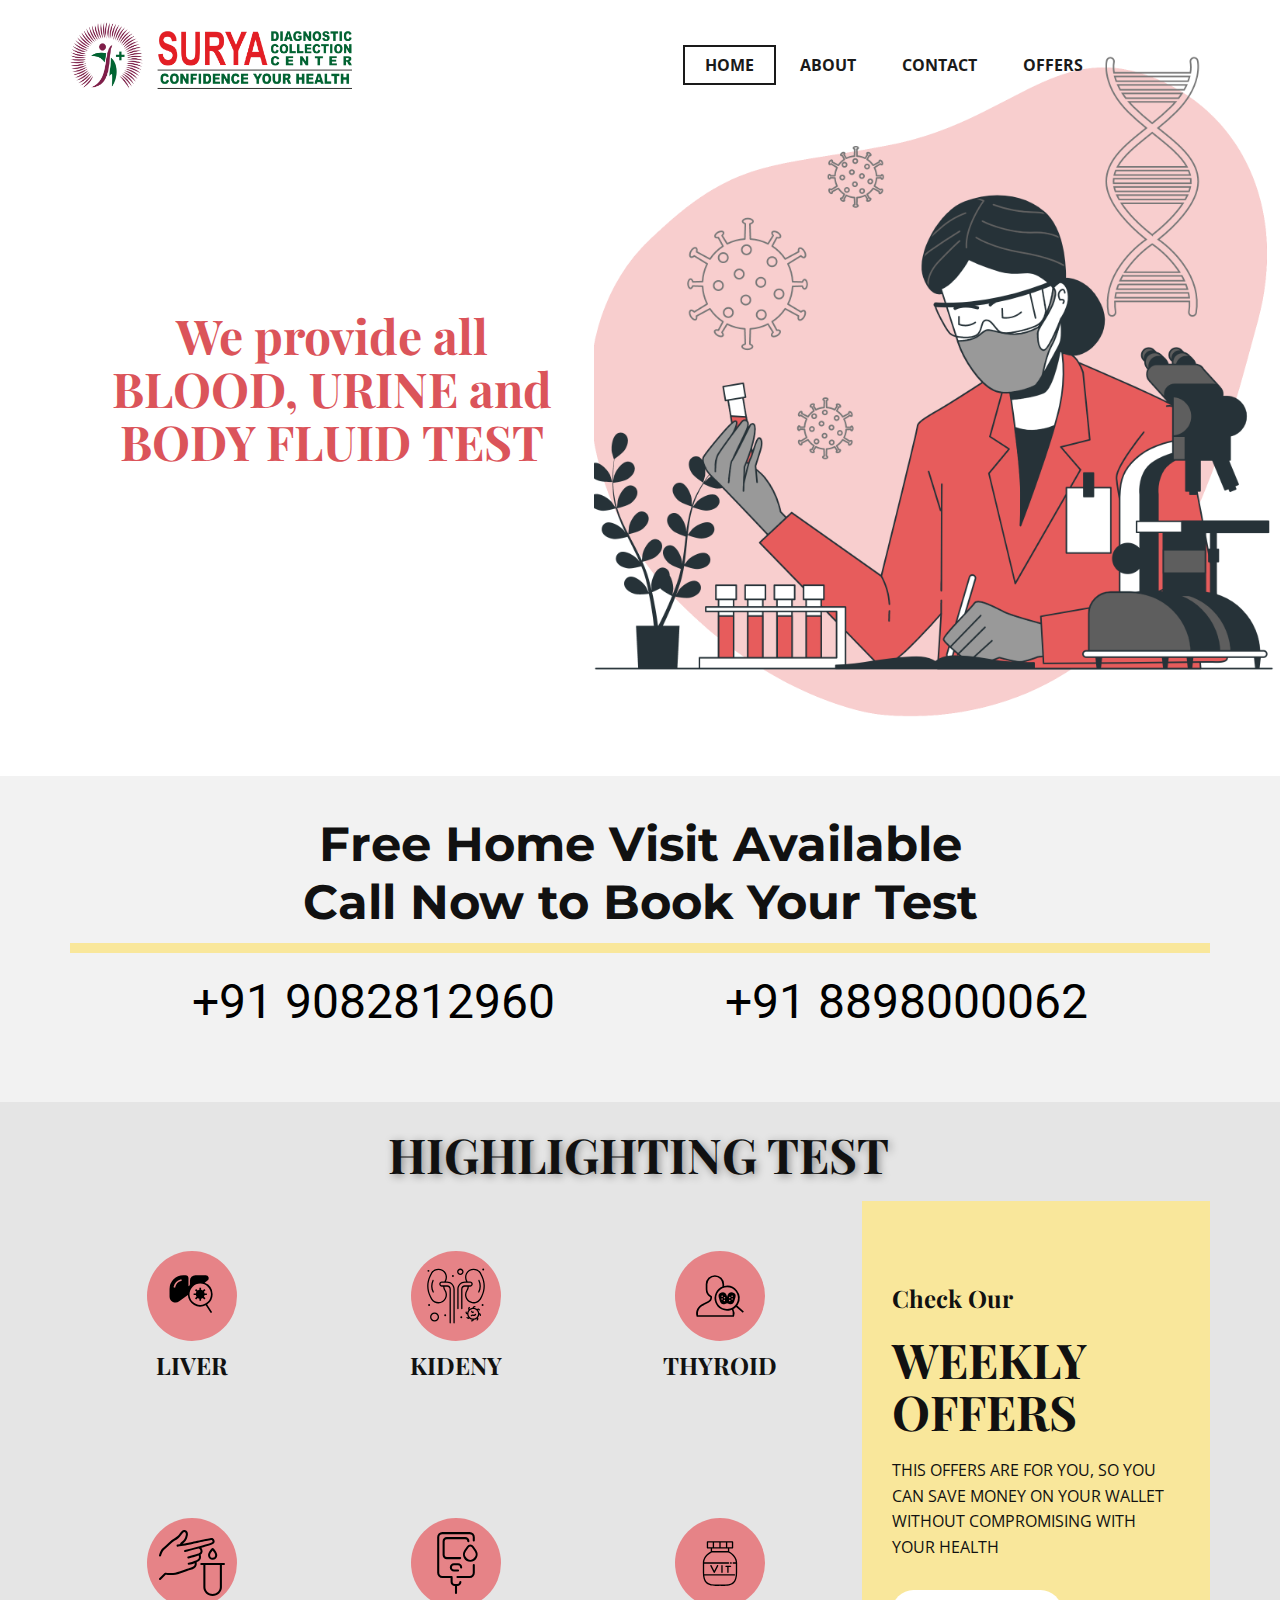
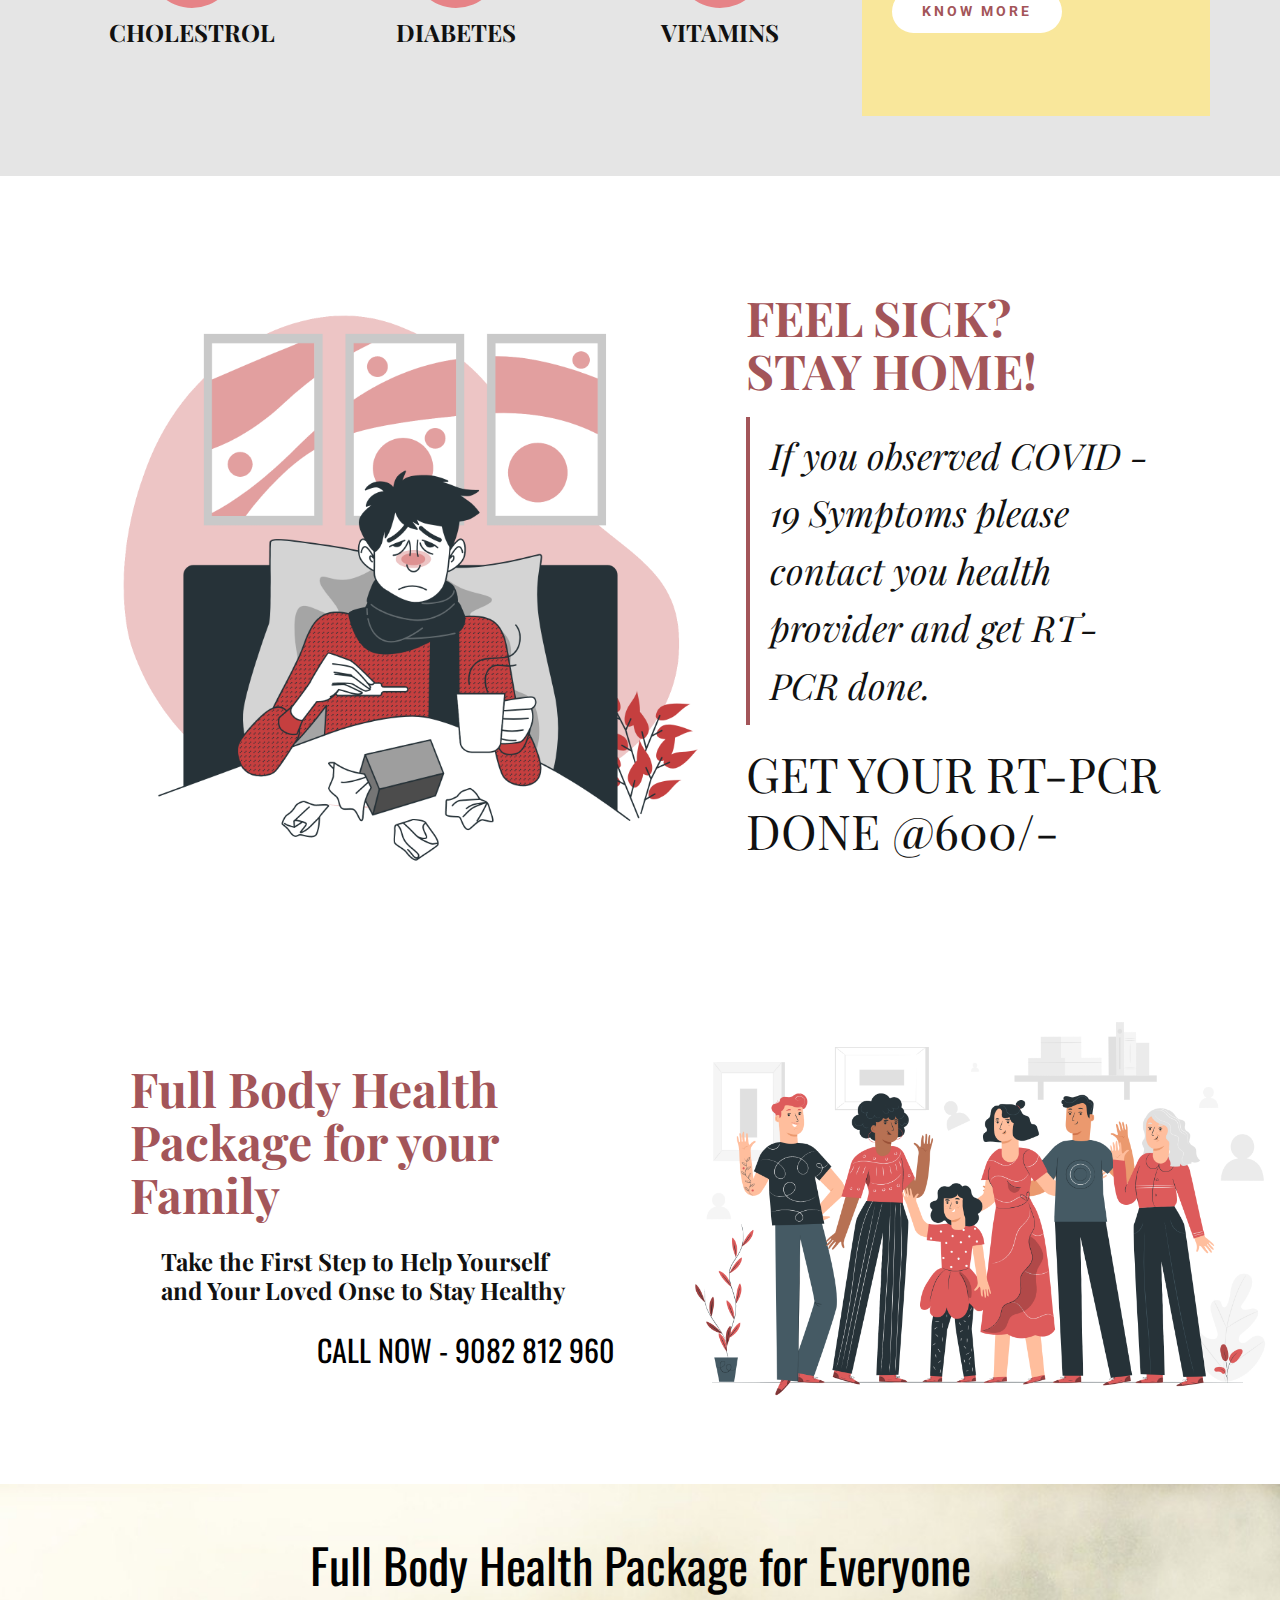
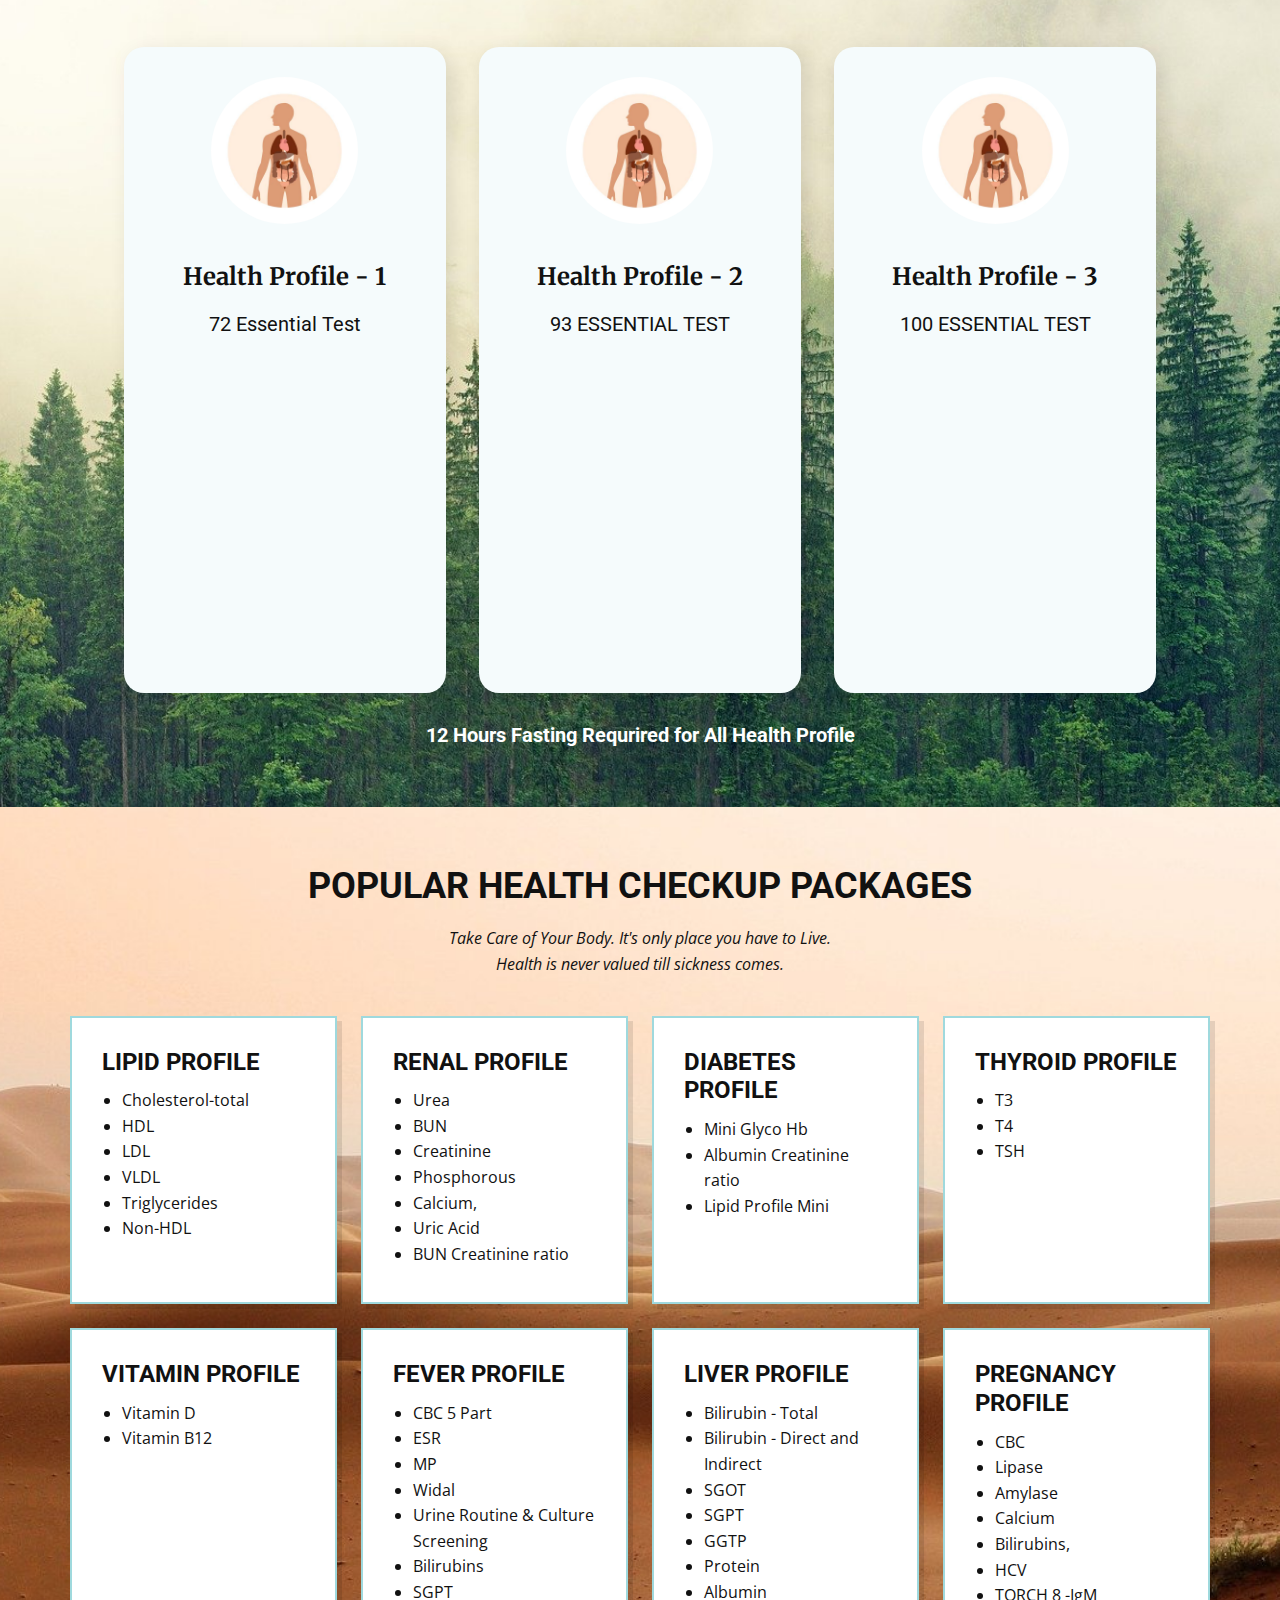
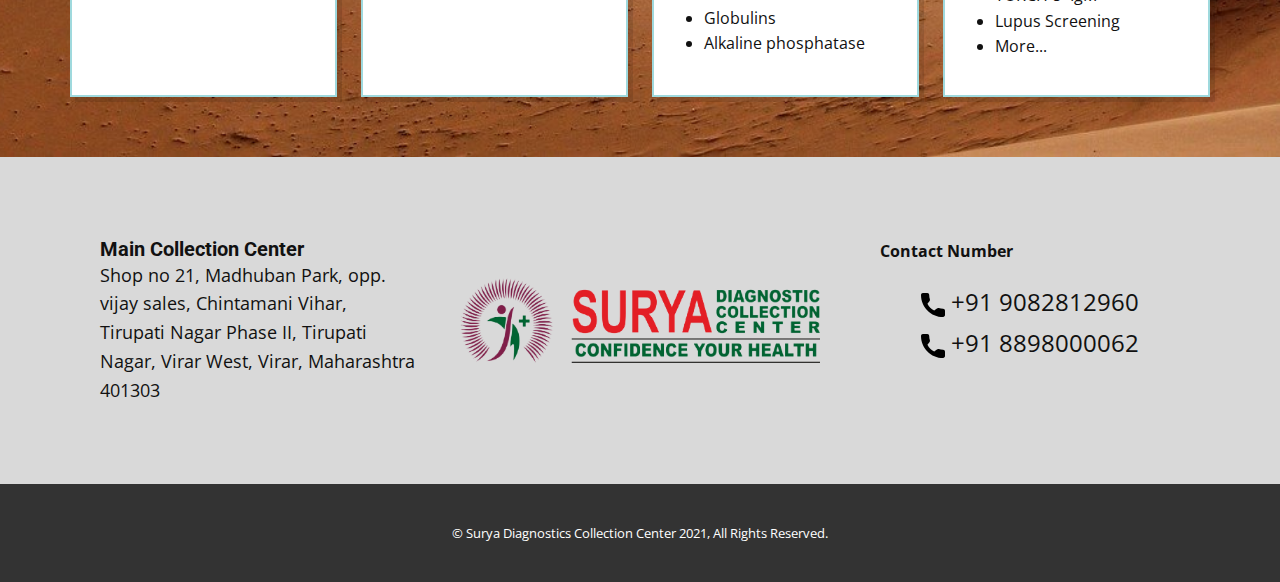
==== commit 38629322: "links updated in main page" ====
--- a/index.html
+++ b/index.html
@@ -3,15 +3,15 @@
   <head>
     <meta name="viewport" content="width=device-width, initial-scale=1.0">
     <meta charset="utf-8">
-    <meta name="keywords" content="Quality Care, Weekly Timetable, Total Health Care, Get Online Consultation, Our Team, What people say, Make an Appointment">
-    <meta name="description" content="">
+    <meta name="keywords" content="Surya Diagnostics, Blood Test in virar, Free Home Visit, urine test, sugar test, thyroid test, diagnostics center, best lab in virar, NABL lab, Accurate Report">
+    <meta name="description" content=" ">
     <meta name="page_type" content="np-template-header-footer-from-plugin">
     <title>Home</title>
     <link rel="stylesheet" href="nicepage.css" media="screen">
 <link rel="stylesheet" href="Home.css" media="screen">
     <script class="u-script" type="text/javascript" src="jquery.js" defer=""></script>
     <script class="u-script" type="text/javascript" src="nicepage.js" defer=""></script>
-    <meta name="generator" content="Nicepage 4.0.3, nicepage.com">
+    <meta name="generator" content="suryadiagnosticspathlab.com">
     <link id="u-theme-google-font" rel="stylesheet" href="https://fonts.googleapis.com/css?family=Roboto:100,100i,300,300i,400,400i,500,500i,700,700i,900,900i|Open+Sans:300,300i,400,400i,600,600i,700,700i,800,800i">
     <link id="u-page-google-font" rel="stylesheet" href="https://fonts.googleapis.com/css?family=Playfair+Display:400,400i,500,500i,600,600i,700,700i,800,800i,900,900i|Montserrat:100,100i,200,200i,300,300i,400,400i,500,500i,600,600i,700,700i,800,800i,900,900i|Oswald:200,300,400,500,600,700|Merriweather:300,300i,400,400i,700,700i,900,900i">
     
@@ -33,7 +33,7 @@
     <meta property="og:type" content="website">
   </head>
   <body data-home-page="Home.html" data-home-page-title="Home" class="u-body u-overlap"><header class="u-clearfix u-header" id="sec-e995" data-animation-name="" data-animation-duration="0" data-animation-delay="0" data-animation-direction=""><div class="u-clearfix u-sheet u-sheet-1">
-        <a href="https://nicepage.com" class="u-image u-logo u-image-1" data-image-width="1027" data-image-height="243">
+        <a href="https://suryadiagnosticspathlab.com" class="u-image u-logo u-image-1" data-image-width="1027" data-image-height="243">
           <img src="images/WhatsApp_Image_2021-11-16_at_7.43.37_PM-removebg-preview.png" class="u-logo-image u-logo-image-1">
         </a>
         <nav class="u-menu u-menu-dropdown u-offcanvas u-menu-1">
@@ -49,18 +49,19 @@
             <ul class="u-nav u-spacing-2 u-unstyled u-nav-1"><li class="u-nav-item"><a class="u-border-2 u-border-active-grey-90 u-border-hover-grey-50 u-button-style u-nav-link u-text-active-grey-90 u-text-grey-90 u-text-hover-grey-90" href="Home.html" style="padding: 10px 20px;">Home</a>
 </li><li class="u-nav-item"><a class="u-border-2 u-border-active-grey-90 u-border-hover-grey-50 u-button-style u-nav-link u-text-active-grey-90 u-text-grey-90 u-text-hover-grey-90" href="About.html" style="padding: 10px 20px;">About</a>
 </li><li class="u-nav-item"><a class="u-border-2 u-border-active-grey-90 u-border-hover-grey-50 u-button-style u-nav-link u-text-active-grey-90 u-text-grey-90 u-text-hover-grey-90" href="Contact.html" style="padding: 10px 20px;">Contact</a>
-</li><li class="u-nav-item"><a class="u-border-2 u-border-active-grey-90 u-border-hover-grey-50 u-button-style u-nav-link u-text-active-grey-90 u-text-grey-90 u-text-hover-grey-90" style="padding: 10px 20px;">Offers</a>
+</li><li class="u-nav-item"><a class="u-border-2 u-border-active-grey-90 u-border-hover-grey-50 u-button-style u-nav-link u-text-active-grey-90 u-text-grey-90 u-text-hover-grey-90" href="SUPER-OFFERS.html" style="padding: 10px 20px;">Offers</a>
 </li></ul>
           </div>
           <div class="u-custom-menu u-nav-container-collapse">
             <div class="u-black u-container-style u-inner-container-layout u-opacity u-opacity-95 u-sidenav">
               <div class="u-inner-container-layout u-sidenav-overflow">
                 <div class="u-menu-close"></div>
-                <ul class="u-align-center u-nav u-popupmenu-items u-unstyled u-nav-2"><li class="u-nav-item"><a class="u-button-style u-nav-link" href="Home.html" style="padding: 10px 20px;">Home</a>
-</li><li class="u-nav-item"><a class="u-button-style u-nav-link" href="About.html" style="padding: 10px 20px;">About</a>
-</li><li class="u-nav-item"><a class="u-button-style u-nav-link" href="Contact.html" style="padding: 10px 20px;">Contact</a>
-</li><li class="u-nav-item"><a class="u-button-style u-nav-link" style="padding: 10px 20px;">Offers</a>
-</li></ul>
+                <ul class="u-align-center u-nav u-popupmenu-items u-unstyled u-nav-2">
+                  <li class="u-nav-item"><a class="u-button-style u-nav-link" href="Home.html" style="padding: 10px 20px;">Home</a></li>
+                  <li class="u-nav-item"><a class="u-button-style u-nav-link" href="About.html" style="padding: 10px 20px;">About</a></li>
+                  <li class="u-nav-item"><a class="u-button-style u-nav-link" href="Contact.html" style="padding: 10px 20px;">Contact</a></li>
+                  <li class="u-nav-item"><a class="u-button-style u-nav-link" href="SUPER-OFFERS.html" style="padding: 10px 20px;">Offers</a></li>
+                </ul>
               </div>
             </div>
             <div class="u-black u-menu-overlay u-opacity u-opacity-70"></div>
@@ -145,7 +146,7 @@
             <h6 class="u-custom-font u-font-playfair-display u-text u-text-default u-text-8">Check Our</h6>
             <h2 class="u-custom-font u-font-playfair-display u-text u-text-9">WEEKLY OFFERS</h2>
             <p class="u-text u-text-10">THIS OFFERS ARE FOR YOU, SO YOU CAN SAVE MONEY ON YOUR WALLET WITHOUT COMPROMISING WITH YOUR HEALTH</p>
-            <a href="https://nicepage.com/landing-page" class="u-btn u-btn-round u-button-style u-custom-font u-heading-font u-radius-30 u-text-palette-2-dark-1 u-white u-btn-1">Know more</a>
+            <a href="./SUPER-OFFERS.html" class="u-btn u-btn-round u-button-style u-custom-font u-heading-font u-radius-30 u-text-palette-2-dark-1 u-white u-btn-1">Know more</a>
           </div>
         </div>
       </div>
@@ -160,7 +161,7 @@
               </div>
               <div class="u-align-left u-container-style u-layout-cell u-left-cell u-size-26 u-layout-cell-2">
                 <div class="u-container-layout u-container-layout-2">
-                  <h1 class="u-custom-font u-font-playfair-display u-text u-text-palette-2-dark-1 u-text-1">FEEL SICK?<br>STAY HOME!
+                  <h1 class="u-custom-font u-font-playfair-display u-text u-text-palette-2-dark-1 u-text-1">FEEL SICK?<br/>STAY HOME!
                   </h1>
                   <blockquote class="u-border-palette-2-dark-1 u-custom-font u-font-playfair-display u-text u-text-2">If you observed COVID - 19 Symptoms please contact you health provider and get RT-PCR done.</blockquote>
                   <h3 class="u-custom-font u-font-playfair-display u-text u-text-3">GET YOUR RT-PCR DONE @600/-</h3>
@@ -370,8 +371,8 @@
     <section class="u-align-center u-clearfix u-image u-section-7" id="sec-bf97" data-image-width="1920" data-image-height="741">
       <div class="u-clearfix u-sheet u-valign-middle u-sheet-1">
         <h2 class="u-text u-text-default u-text-1"> POPULAR HEALTH CHECKUP PACKAGES</h2>
-        <p class="u-text u-text-2"> Lorem ipsum dolor sit amet, consectetur adipiscing elit, sed do eiusmod tempor incididunt ut labore et <a href="https://nicepage.com/website-design" class="u-active-none u-border-1 u-border-active-palette-1-base u-border-grey-75 u-border-hover-palette-1-base u-btn u-button-link u-button-style u-hover-none u-none u-radius-0 u-text-active-grey-60 u-text-body-color u-text-hover-grey-60 u-btn-1" target="_blank">dolore magna aliqua</a>. Ut enim ad minim veniam, quis nostrud exercitation ullamco laboris nisi ut aliquip ex ea commodo consequat.
-        </p>
+        <p class="u-text u-text-2"> Take Care of Your Body. It's only place you have to Live.
+          <br/>Health is never valued till sickness comes.</p>
         <div class="u-expanded-width u-list u-list-1">
           <div class="u-repeater u-repeater-1">
             <div class="u-align-left u-border-2 u-border-palette-1-base u-container-style u-list-item u-repeater-item u-white u-list-item-1">
@@ -502,7 +503,7 @@
               </div>
               <div class="u-align-center-sm u-align-right-md u-container-style u-layout-cell u-size-20 u-size-20-md u-layout-cell-2">
                 <div class="u-container-layout u-valign-middle u-container-layout-2">
-                  <a href="https://nicepage.com" class="u-image u-logo u-image-1" data-image-width="1027" data-image-height="243">
+                  <a href="https://suryadiagnosticspathlab.com" class="u-image u-logo u-image-1" data-image-width="1027" data-image-height="243">
                     <img src="images/WhatsApp_Image_2021-11-16_at_7.43.37_PM-removebg-preview.png" class="u-logo-image u-logo-image-1">
                   </a>
                 </div>
@@ -511,9 +512,9 @@
                 <div class="u-container-layout u-container-layout-3">
                   <p class="u-text u-text-3"><b>Contact Number</b>
                   </p>
-                  <a href="tel:9082812960" class="u-active-none u-btn u-btn-rectangle u-button-style u-hover-none u-none u-radius-0 u-text-body-color u-btn-1"><span class="u-icon u-icon-1"><svg class="u-svg-content" viewBox="0 0 405.333 405.333" x="0px" y="0px" style="width: 1em; height: 1em;"><path d="M373.333,266.88c-25.003,0-49.493-3.904-72.704-11.563c-11.328-3.904-24.192-0.896-31.637,6.699l-46.016,34.752    c-52.8-28.181-86.592-61.952-114.389-114.368l33.813-44.928c8.512-8.512,11.563-20.971,7.915-32.64    C142.592,81.472,138.667,56.96,138.667,32c0-17.643-14.357-32-32-32H32C14.357,0,0,14.357,0,32    c0,205.845,167.488,373.333,373.333,373.333c17.643,0,32-14.357,32-32V298.88C405.333,281.237,390.976,266.88,373.333,266.88z"></path></svg><img></span>&nbsp;+91 9082812960
+                  <a href="tel:09082812960" class="u-active-none u-btn u-btn-rectangle u-button-style u-hover-none u-none u-radius-0 u-text-body-color u-btn-1"><span class="u-icon u-icon-1"><svg class="u-svg-content" viewBox="0 0 405.333 405.333" x="0px" y="0px" style="width: 1em; height: 1em;"><path d="M373.333,266.88c-25.003,0-49.493-3.904-72.704-11.563c-11.328-3.904-24.192-0.896-31.637,6.699l-46.016,34.752    c-52.8-28.181-86.592-61.952-114.389-114.368l33.813-44.928c8.512-8.512,11.563-20.971,7.915-32.64    C142.592,81.472,138.667,56.96,138.667,32c0-17.643-14.357-32-32-32H32C14.357,0,0,14.357,0,32    c0,205.845,167.488,373.333,373.333,373.333c17.643,0,32-14.357,32-32V298.88C405.333,281.237,390.976,266.88,373.333,266.88z"></path></svg><img></span>&nbsp;+91 9082812960
                   </a>
-                  <a href="https://nicepage.com/website-design" class="u-active-none u-btn u-btn-rectangle u-button-style u-hover-none u-none u-radius-0 u-text-body-color u-btn-2"><span class="u-icon u-icon-2"><svg class="u-svg-content" viewBox="0 0 405.333 405.333" x="0px" y="0px" style="width: 1em; height: 1em;"><path d="M373.333,266.88c-25.003,0-49.493-3.904-72.704-11.563c-11.328-3.904-24.192-0.896-31.637,6.699l-46.016,34.752    c-52.8-28.181-86.592-61.952-114.389-114.368l33.813-44.928c8.512-8.512,11.563-20.971,7.915-32.64    C142.592,81.472,138.667,56.96,138.667,32c0-17.643-14.357-32-32-32H32C14.357,0,0,14.357,0,32    c0,205.845,167.488,373.333,373.333,373.333c17.643,0,32-14.357,32-32V298.88C405.333,281.237,390.976,266.88,373.333,266.88z"></path></svg><img></span>&nbsp;+91 8898000062
+                  <a href="tel:08898000062" class="u-active-none u-btn u-btn-rectangle u-button-style u-hover-none u-none u-radius-0 u-text-body-color u-btn-2"><span class="u-icon u-icon-2"><svg class="u-svg-content" viewBox="0 0 405.333 405.333" x="0px" y="0px" style="width: 1em; height: 1em;"><path d="M373.333,266.88c-25.003,0-49.493-3.904-72.704-11.563c-11.328-3.904-24.192-0.896-31.637,6.699l-46.016,34.752    c-52.8-28.181-86.592-61.952-114.389-114.368l33.813-44.928c8.512-8.512,11.563-20.971,7.915-32.64    C142.592,81.472,138.667,56.96,138.667,32c0-17.643-14.357-32-32-32H32C14.357,0,0,14.357,0,32    c0,205.845,167.488,373.333,373.333,373.333c17.643,0,32-14.357,32-32V298.88C405.333,281.237,390.976,266.88,373.333,266.88z"></path></svg><img></span>&nbsp;+91 8898000062
                   </a>
                 </div>
               </div>
@@ -522,15 +523,11 @@
         </div>
       </div></footer>
     <section class="u-backlink u-clearfix u-grey-80">
-      <a class="u-link" href="https://nicepage.com/templates" target="_blank">
-        <span>Templates</span>
-      </a>
+      
       <p class="u-text">
-        <span>created with</span>
+        <span>© Surya Diagnostics Collection Center 2021, All Rights Reserved.</span>
       </p>
-      <a class="u-link" href="https://nicepage.com/website-builder" target="_blank">
-        <span>Website Builder</span>
-      </a>. 
+       
     </section>
   </body>
 </html>